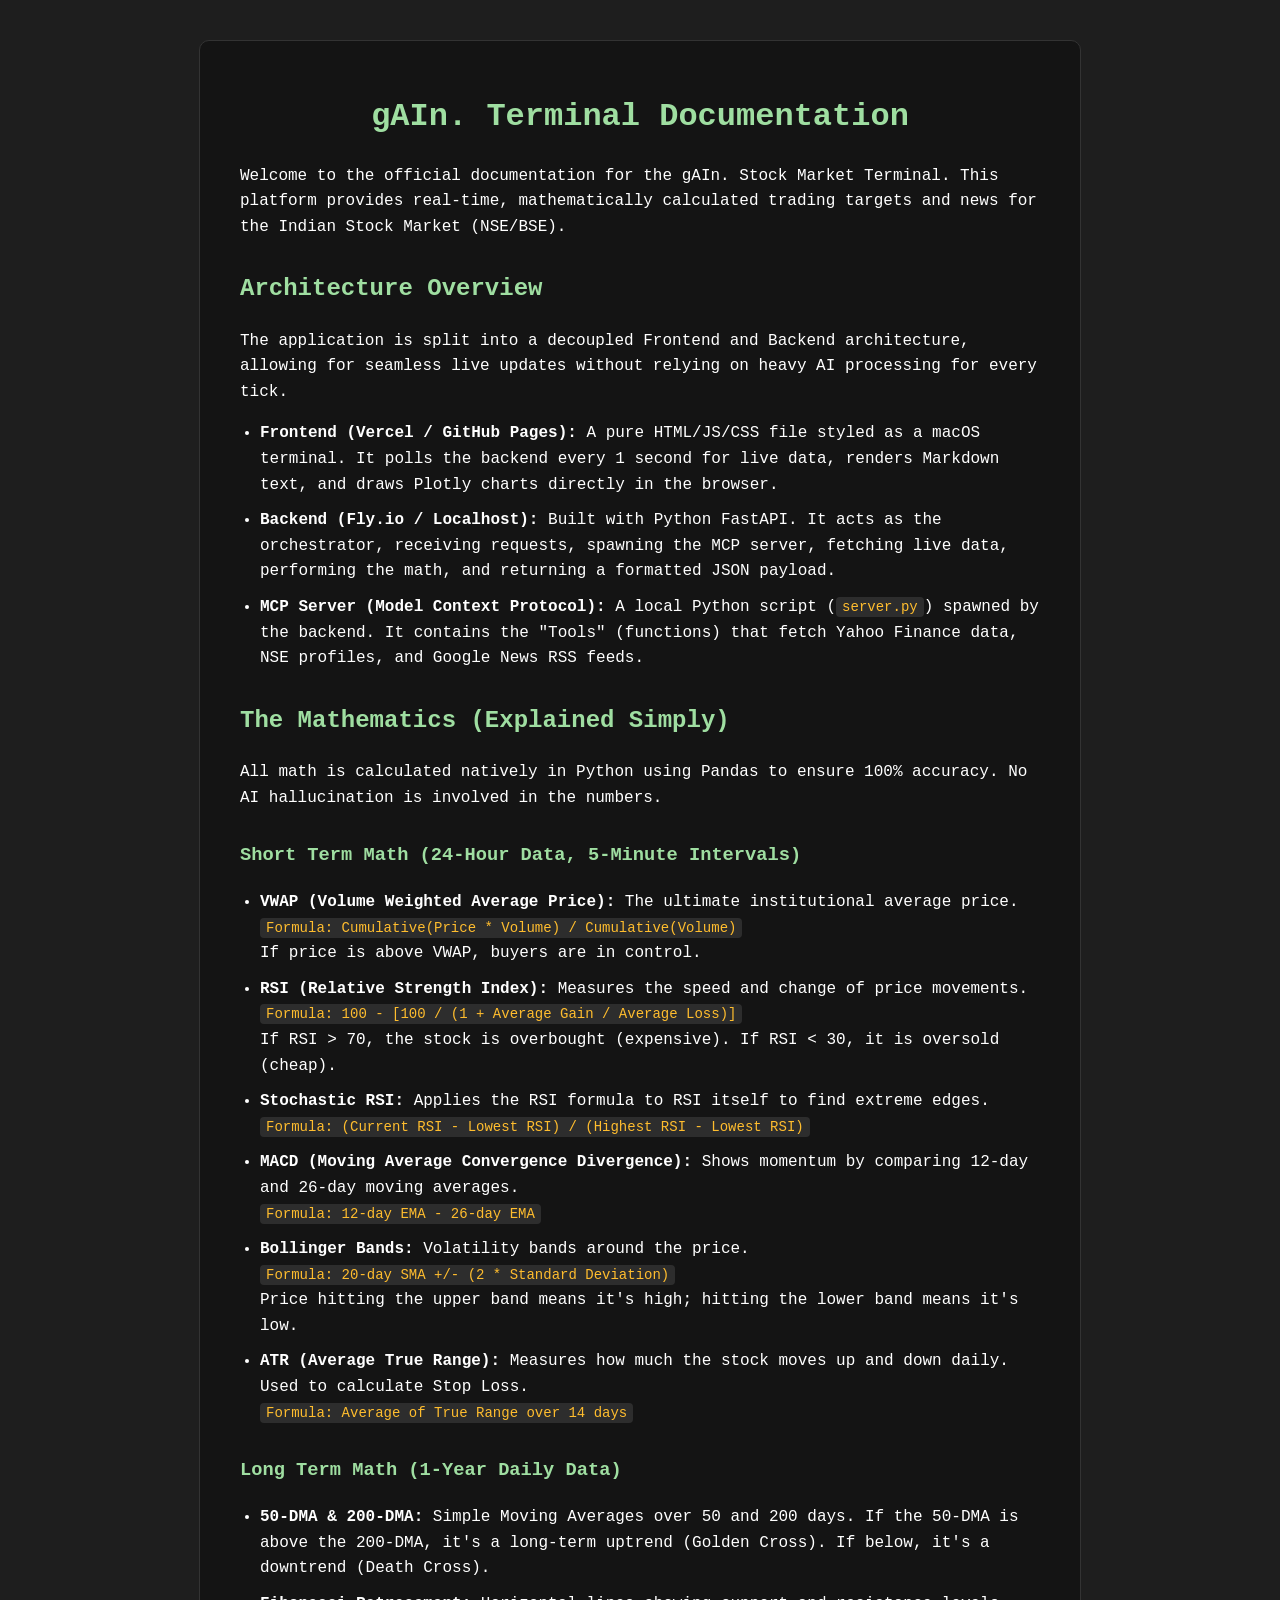
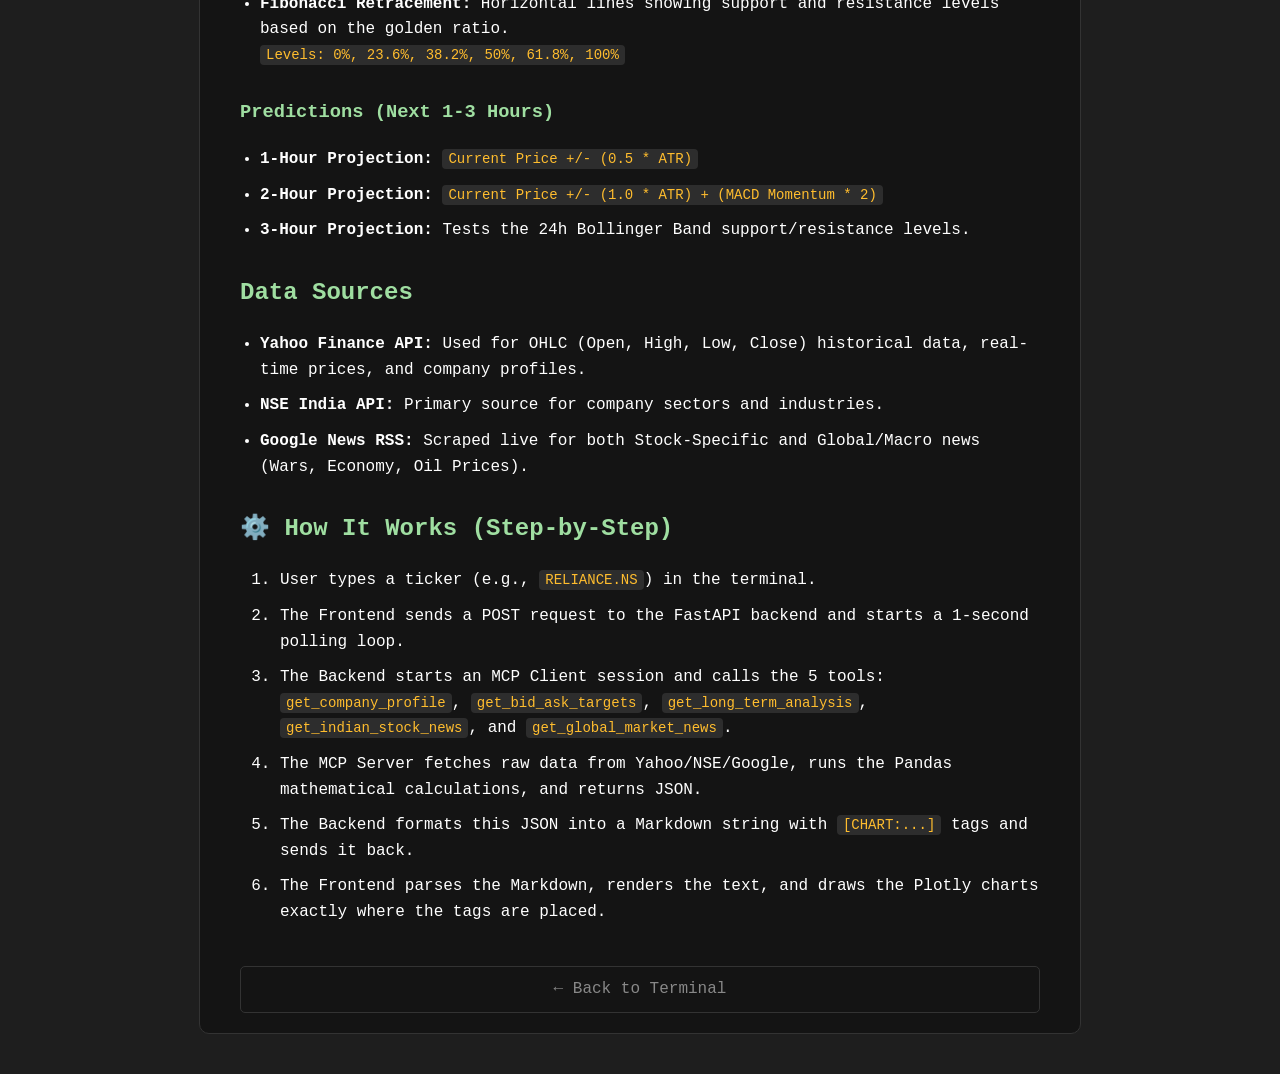
==== documentation.html @ c7556204 "overall framework main.py server.py (server to call APIs), along with detailed documentation" ====
<!DOCTYPE html>
<html lang="en">
<head>
    <meta charset="UTF-8">
    <meta name="viewport" content="width=device-width, initial-scale=1.0">
    <title>gAIn. - Documentation</title>
    <style>
        body {
            margin: 0;
            padding: 0;
            background-color: #1e1e1e;
            font-family: 'SF Mono', 'Menlo', 'Monaco', 'Courier New', monospace;
            color: #ffffff;
            line-height: 1.6;
        }
        .container {
            max-width: 800px;
            margin: 40px auto;
            padding: 20px 40px;
            background-color: rgba(20, 20, 20, 0.95);
            border-radius: 10px;
            border: 1px solid #333;

        }
        h1, h2, h3, h4 {
            color: rgb(159, 222, 161);
            margin-top: 30px;
        }
        h1 { text-align: center; font-size: 32px; }
        p { font-size: 16px; margin-bottom: 15px; }
        code {
            background-color: #2d2d2d;
            padding: 2px 6px;
            border-radius: 4px;
            color: #ffbd2e;
            font-size: 14px;
        }
        pre {
            background-color: #1a1a1a;
            padding: 15px;
            border-radius: 5px;
            border: 1px solid #333;
            overflow-x: auto;
        }
        pre code {
            background: none;
            color: #aaa;
            padding: 0;
        }
        ul { padding-left: 20px; }
        li { margin-bottom: 10px; }
        .back-link {
            display: block;
            text-align: center;
            margin-top: 40px;
            color: #888;
            text-decoration: none;
            border: 1px solid #333;
            padding: 10px;
            border-radius: 5px;
            transition: 0.2s;
        }
        .back-link:hover {
            color: rgb(59, 219, 107);
            border-color: rgb(59, 219, 107);
        }
    </style>
</head>
<body>
    <div class="container">
        <h1>gAIn. Terminal Documentation</h1>
        <p>Welcome to the official documentation for the gAIn. Stock Market Terminal. This platform provides real-time, mathematically calculated trading targets and news for the Indian Stock Market (NSE/BSE).</p>

        <h2> Architecture Overview</h2>
        <p>The application is split into a decoupled Frontend and Backend architecture, allowing for seamless live updates without relying on heavy AI processing for every tick.</p>
        <ul>
            <li><strong>Frontend (Vercel / GitHub Pages):</strong> A pure HTML/JS/CSS file styled as a macOS terminal. It polls the backend every 1 second for live data, renders Markdown text, and draws Plotly charts directly in the browser.</li>
            <li><strong>Backend (Fly.io / Localhost):</strong> Built with Python FastAPI. It acts as the orchestrator, receiving requests, spawning the MCP server, fetching live data, performing the math, and returning a formatted JSON payload.</li>
            <li><strong>MCP Server (Model Context Protocol):</strong> A local Python script (<code>server.py</code>) spawned by the backend. It contains the "Tools" (functions) that fetch Yahoo Finance data, NSE profiles, and Google News RSS feeds.</li>
        </ul>

        <h2> The Mathematics (Explained Simply)</h2>
        <p>All math is calculated natively in Python using Pandas to ensure 100% accuracy. No AI hallucination is involved in the numbers.</p>

        <h3>Short Term Math (24-Hour Data, 5-Minute Intervals)</h3>
        <ul>
            <li><strong>VWAP (Volume Weighted Average Price):</strong> The ultimate institutional average price. <br><code>Formula: Cumulative(Price * Volume) / Cumulative(Volume)</code><br>If price is above VWAP, buyers are in control.</li>
            <li><strong>RSI (Relative Strength Index):</strong> Measures the speed and change of price movements. <br><code>Formula: 100 - [100 / (1 + Average Gain / Average Loss)]</code><br>If RSI > 70, the stock is overbought (expensive). If RSI < 30, it is oversold (cheap).</li>
            <li><strong>Stochastic RSI:</strong> Applies the RSI formula to RSI itself to find extreme edges. <br><code>Formula: (Current RSI - Lowest RSI) / (Highest RSI - Lowest RSI)</code></li>
            <li><strong>MACD (Moving Average Convergence Divergence):</strong> Shows momentum by comparing 12-day and 26-day moving averages. <br><code>Formula: 12-day EMA - 26-day EMA</code></li>
            <li><strong>Bollinger Bands:</strong> Volatility bands around the price. <br><code>Formula: 20-day SMA +/- (2 * Standard Deviation)</code><br>Price hitting the upper band means it's high; hitting the lower band means it's low.</li>
            <li><strong>ATR (Average True Range):</strong> Measures how much the stock moves up and down daily. Used to calculate Stop Loss. <br><code>Formula: Average of True Range over 14 days</code></li>
        </ul>

        <h3>Long Term Math (1-Year Daily Data)</h3>
        <ul>
            <li><strong>50-DMA & 200-DMA:</strong> Simple Moving Averages over 50 and 200 days. If the 50-DMA is above the 200-DMA, it's a long-term uptrend (Golden Cross). If below, it's a downtrend (Death Cross).</li>
            <li><strong>Fibonacci Retracement:</strong> Horizontal lines showing support and resistance levels based on the golden ratio. <br><code>Levels: 0%, 23.6%, 38.2%, 50%, 61.8%, 100%</code></li>
        </ul>

        <h3>Predictions (Next 1-3 Hours)</h3>
        <ul>
            <li><strong>1-Hour Projection:</strong> <code>Current Price +/- (0.5 * ATR)</code></li>
            <li><strong>2-Hour Projection:</strong> <code>Current Price +/- (1.0 * ATR) + (MACD Momentum * 2)</code></li>
            <li><strong>3-Hour Projection:</strong> Tests the 24h Bollinger Band support/resistance levels.</li>
        </ul>

        <h2> Data Sources</h2>
        <ul>
            <li><strong>Yahoo Finance API:</strong> Used for OHLC (Open, High, Low, Close) historical data, real-time prices, and company profiles.</li>
            <li><strong>NSE India API:</strong> Primary source for company sectors and industries.</li>
            <li><strong>Google News RSS:</strong> Scraped live for both Stock-Specific and Global/Macro news (Wars, Economy, Oil Prices).</li>
        </ul>

        <h2>⚙️ How It Works (Step-by-Step)</h2>
        <ol>
            <li>User types a ticker (e.g., <code>RELIANCE.NS</code>) in the terminal.</li>
            <li>The Frontend sends a POST request to the FastAPI backend and starts a 1-second polling loop.</li>
            <li>The Backend starts an MCP Client session and calls the 5 tools: <code>get_company_profile</code>, <code>get_bid_ask_targets</code>, <code>get_long_term_analysis</code>, <code>get_indian_stock_news</code>, and <code>get_global_market_news</code>.</li>
            <li>The MCP Server fetches raw data from Yahoo/NSE/Google, runs the Pandas mathematical calculations, and returns JSON.</li>
            <li>The Backend formats this JSON into a Markdown string with <code>[CHART:...]</code> tags and sends it back.</li>
            <li>The Frontend parses the Markdown, renders the text, and draws the Plotly charts exactly where the tags are placed.</li>
        </ol>

        <a href="index.html" class="back-link">← Back to Terminal</a>
    </div>
</body>
</html>
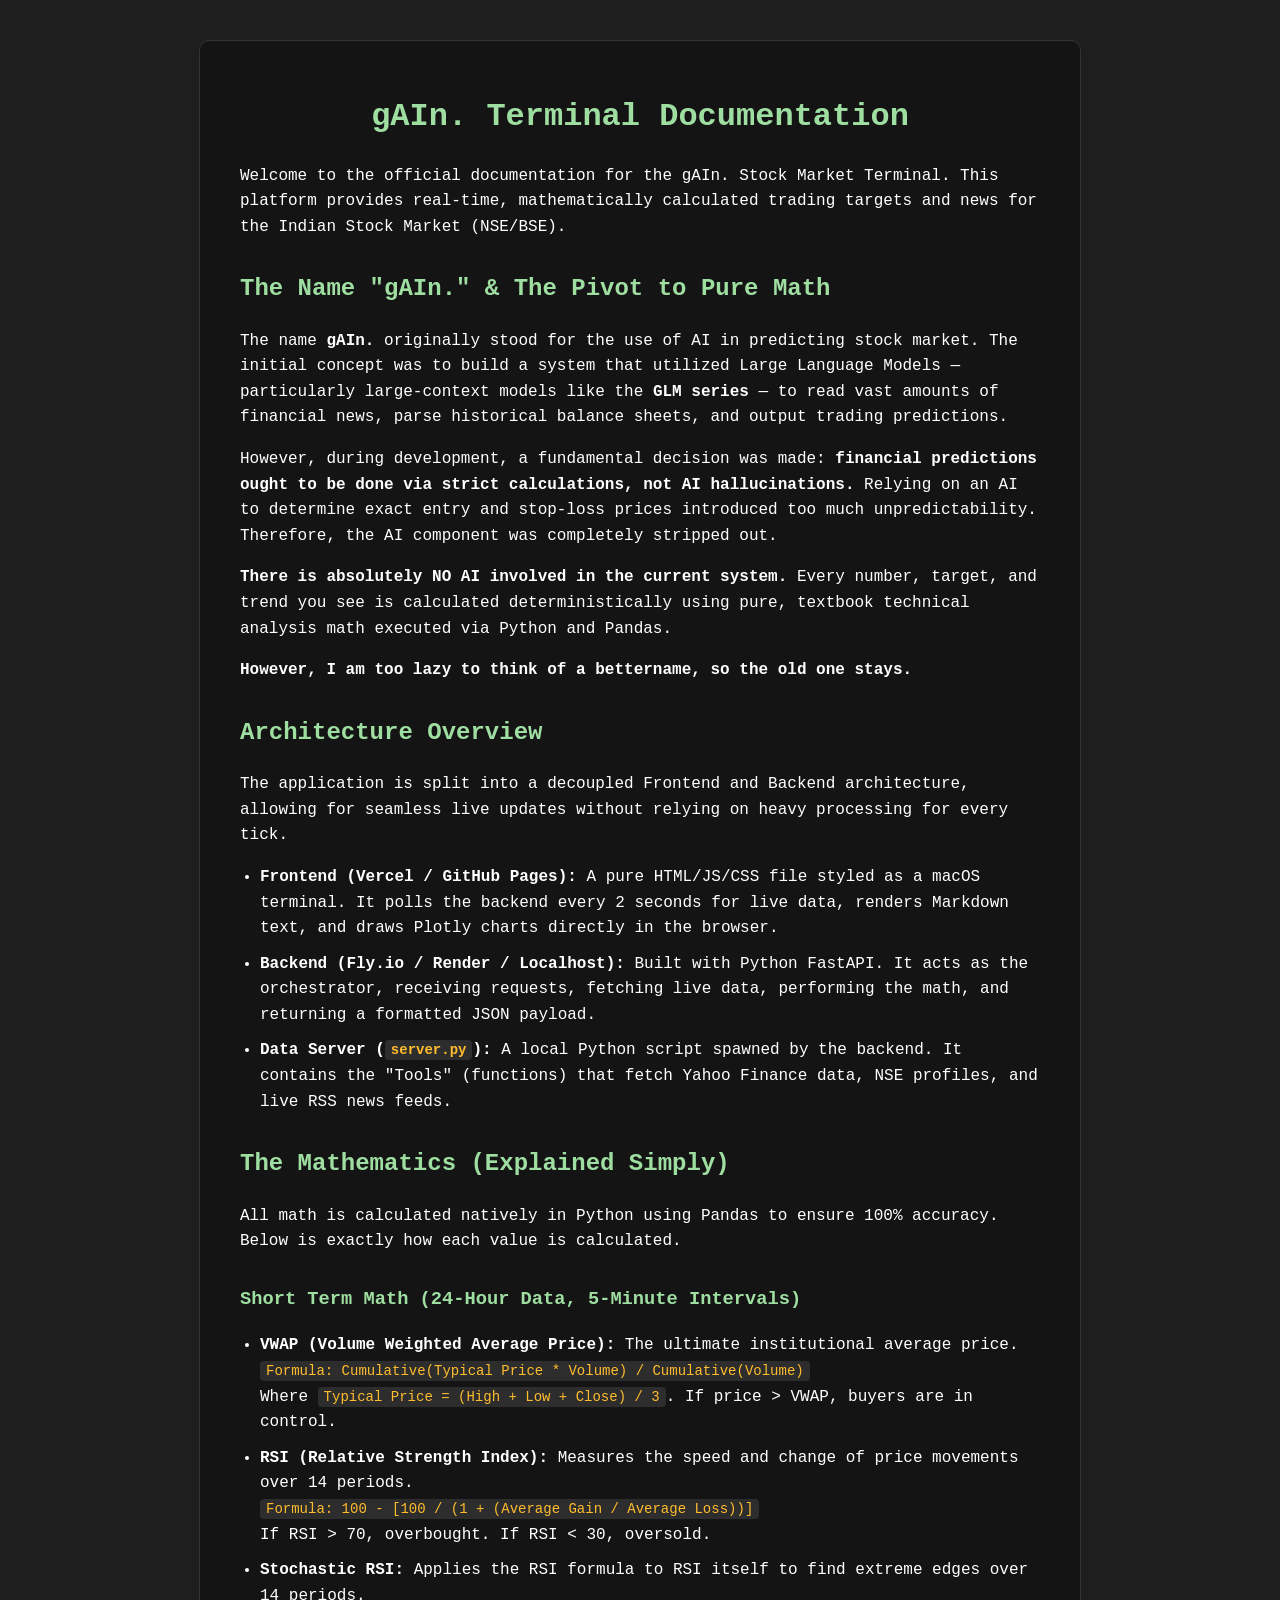
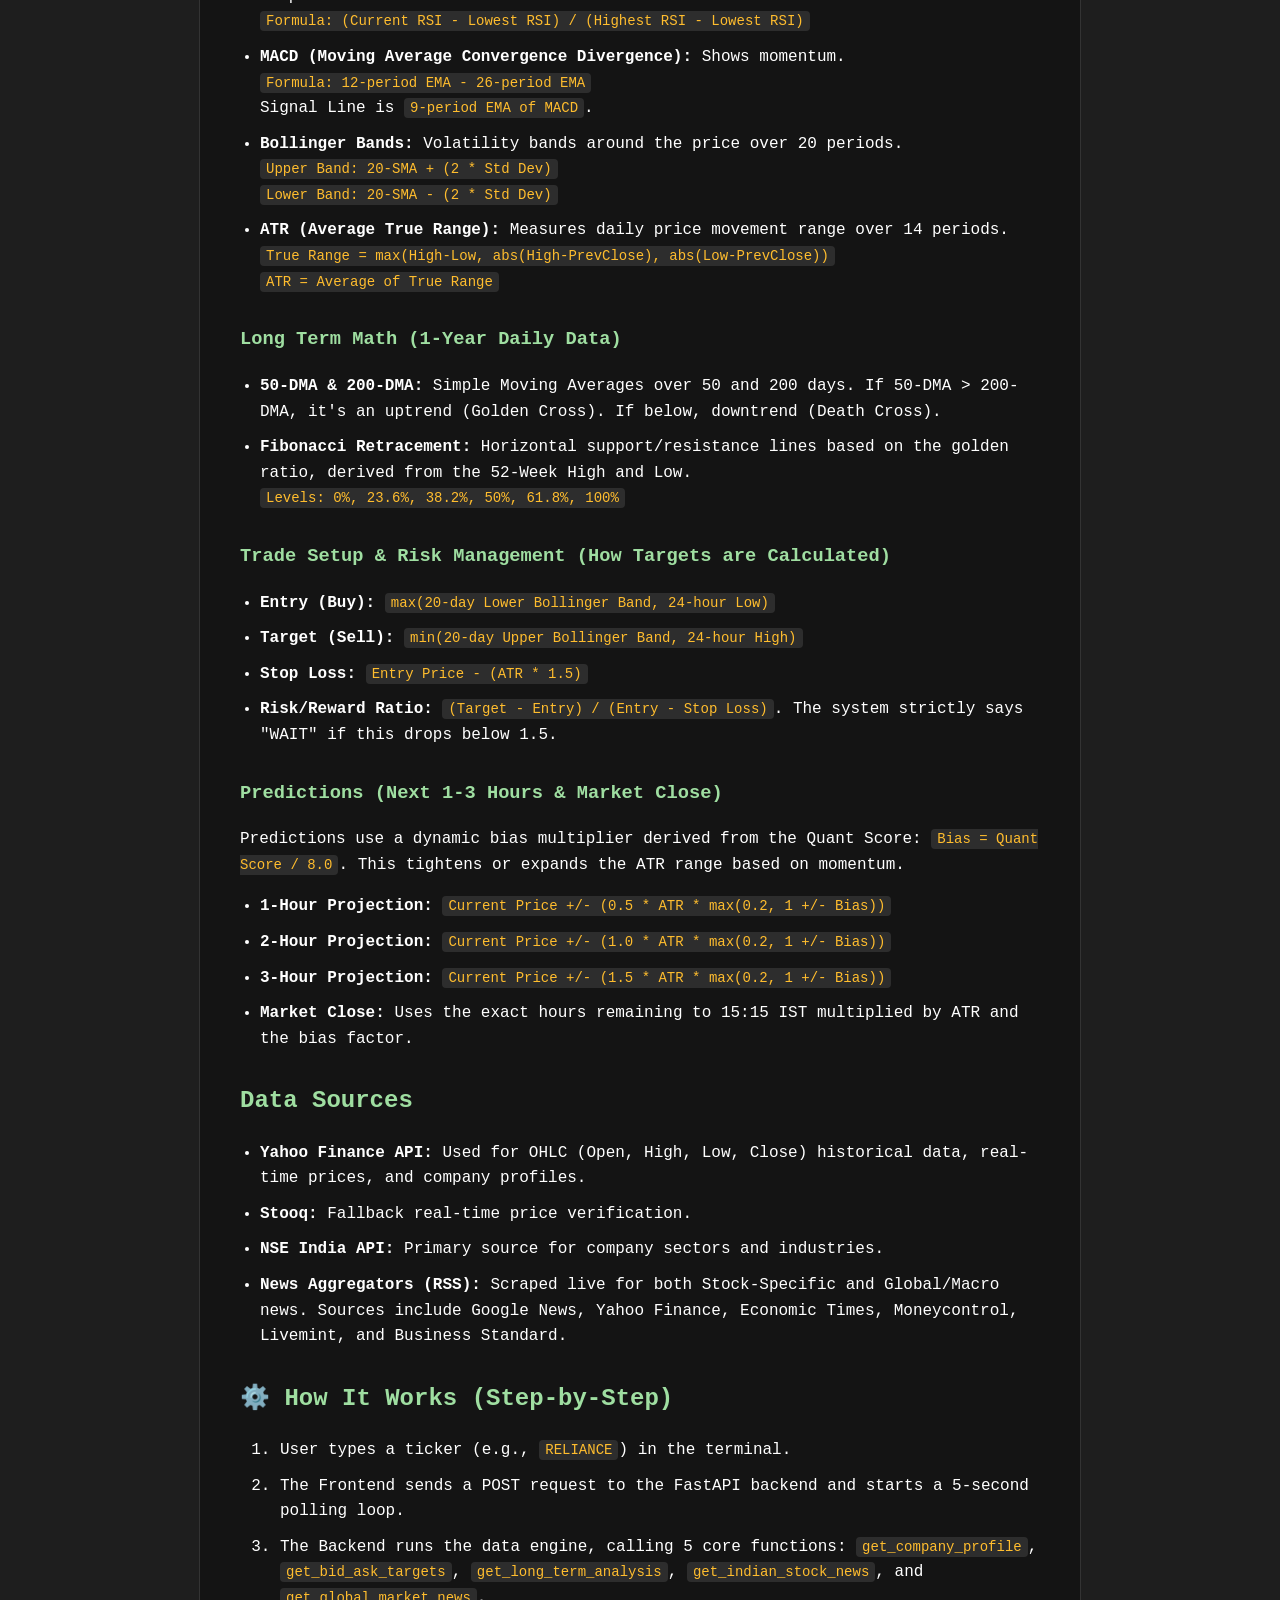
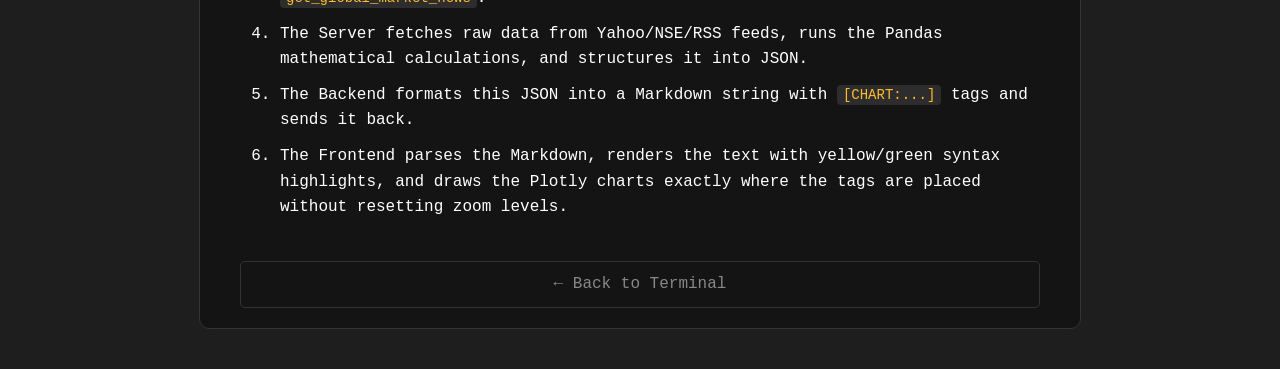
==== commit a55f31ad: "highlights and overall polishing" ====
--- a/documentation.html
+++ b/documentation.html
@@ -20,7 +20,6 @@
             background-color: rgba(20, 20, 20, 0.95);
             border-radius: 10px;
             border: 1px solid #333;
-
         }
         h1, h2, h3, h4 {
             color: rgb(159, 222, 161);
@@ -71,55 +70,72 @@
         <h1>gAIn. Terminal Documentation</h1>
         <p>Welcome to the official documentation for the gAIn. Stock Market Terminal. This platform provides real-time, mathematically calculated trading targets and news for the Indian Stock Market (NSE/BSE).</p>
 
-        <h2> Architecture Overview</h2>
-        <p>The application is split into a decoupled Frontend and Backend architecture, allowing for seamless live updates without relying on heavy AI processing for every tick.</p>
+        <h2>The Name "gAIn." & The Pivot to Pure Math</h2>
+        <p>The name <strong>gAIn.</strong> originally stood for the use of AI in predicting stock market. The initial concept was to build a system that utilized Large Language Models — particularly large-context models like the <strong>GLM series</strong> — to read vast amounts of financial news, parse historical balance sheets, and output trading predictions.</p>
+        <p>However, during development, a fundamental decision was made: <strong>financial predictions ought to be done via strict calculations, not AI hallucinations.</strong> Relying on an AI to determine exact entry and stop-loss prices introduced too much unpredictability. Therefore, the AI component was completely stripped out.</p>
+        <p><strong>There is absolutely NO AI involved in the current system.</strong> Every number, target, and trend you see is calculated deterministically using pure, textbook technical analysis math executed via Python and Pandas.</p>
+        <p><strong>However, I am too lazy to think of a bettername, so the old one stays.</strong></p>
+
+        <h2>Architecture Overview</h2>
+        <p>The application is split into a decoupled Frontend and Backend architecture, allowing for seamless live updates without relying on heavy processing for every tick.</p>
         <ul>
-            <li><strong>Frontend (Vercel / GitHub Pages):</strong> A pure HTML/JS/CSS file styled as a macOS terminal. It polls the backend every 1 second for live data, renders Markdown text, and draws Plotly charts directly in the browser.</li>
-            <li><strong>Backend (Fly.io / Localhost):</strong> Built with Python FastAPI. It acts as the orchestrator, receiving requests, spawning the MCP server, fetching live data, performing the math, and returning a formatted JSON payload.</li>
-            <li><strong>MCP Server (Model Context Protocol):</strong> A local Python script (<code>server.py</code>) spawned by the backend. It contains the "Tools" (functions) that fetch Yahoo Finance data, NSE profiles, and Google News RSS feeds.</li>
+            <li><strong>Frontend (Vercel / GitHub Pages):</strong> A pure HTML/JS/CSS file styled as a macOS terminal. It polls the backend every 2 seconds for live data, renders Markdown text, and draws Plotly charts directly in the browser.</li>
+            <li><strong>Backend (Fly.io / Render / Localhost):</strong> Built with Python FastAPI. It acts as the orchestrator, receiving requests, fetching live data, performing the math, and returning a formatted JSON payload.</li>
+            <li><strong>Data Server (<code>server.py</code>):</strong> A local Python script spawned by the backend. It contains the "Tools" (functions) that fetch Yahoo Finance data, NSE profiles, and live RSS news feeds.</li>
         </ul>
 
-        <h2> The Mathematics (Explained Simply)</h2>
-        <p>All math is calculated natively in Python using Pandas to ensure 100% accuracy. No AI hallucination is involved in the numbers.</p>
+        <h2>The Mathematics (Explained Simply)</h2>
+        <p>All math is calculated natively in Python using Pandas to ensure 100% accuracy. Below is exactly how each value is calculated.</p>
 
         <h3>Short Term Math (24-Hour Data, 5-Minute Intervals)</h3>
         <ul>
-            <li><strong>VWAP (Volume Weighted Average Price):</strong> The ultimate institutional average price. <br><code>Formula: Cumulative(Price * Volume) / Cumulative(Volume)</code><br>If price is above VWAP, buyers are in control.</li>
-            <li><strong>RSI (Relative Strength Index):</strong> Measures the speed and change of price movements. <br><code>Formula: 100 - [100 / (1 + Average Gain / Average Loss)]</code><br>If RSI > 70, the stock is overbought (expensive). If RSI < 30, it is oversold (cheap).</li>
-            <li><strong>Stochastic RSI:</strong> Applies the RSI formula to RSI itself to find extreme edges. <br><code>Formula: (Current RSI - Lowest RSI) / (Highest RSI - Lowest RSI)</code></li>
-            <li><strong>MACD (Moving Average Convergence Divergence):</strong> Shows momentum by comparing 12-day and 26-day moving averages. <br><code>Formula: 12-day EMA - 26-day EMA</code></li>
-            <li><strong>Bollinger Bands:</strong> Volatility bands around the price. <br><code>Formula: 20-day SMA +/- (2 * Standard Deviation)</code><br>Price hitting the upper band means it's high; hitting the lower band means it's low.</li>
-            <li><strong>ATR (Average True Range):</strong> Measures how much the stock moves up and down daily. Used to calculate Stop Loss. <br><code>Formula: Average of True Range over 14 days</code></li>
+            <li><strong>VWAP (Volume Weighted Average Price):</strong> The ultimate institutional average price.<br><code>Formula: Cumulative(Typical Price * Volume) / Cumulative(Volume)</code><br>Where <code>Typical Price = (High + Low + Close) / 3</code>. If price > VWAP, buyers are in control.</li>
+            <li><strong>RSI (Relative Strength Index):</strong> Measures the speed and change of price movements over 14 periods.<br><code>Formula: 100 - [100 / (1 + (Average Gain / Average Loss))]</code><br>If RSI > 70, overbought. If RSI < 30, oversold.</li>
+            <li><strong>Stochastic RSI:</strong> Applies the RSI formula to RSI itself to find extreme edges over 14 periods.<br><code>Formula: (Current RSI - Lowest RSI) / (Highest RSI - Lowest RSI)</code></li>
+            <li><strong>MACD (Moving Average Convergence Divergence):</strong> Shows momentum.<br><code>Formula: 12-period EMA - 26-period EMA</code><br>Signal Line is <code>9-period EMA of MACD</code>.</li>
+            <li><strong>Bollinger Bands:</strong> Volatility bands around the price over 20 periods.<br><code>Upper Band: 20-SMA + (2 * Std Dev)</code><br><code>Lower Band: 20-SMA - (2 * Std Dev)</code></li>
+            <li><strong>ATR (Average True Range):</strong> Measures daily price movement range over 14 periods.<br><code>True Range = max(High-Low, abs(High-PrevClose), abs(Low-PrevClose))</code><br><code>ATR = Average of True Range</code></li>
         </ul>
 
         <h3>Long Term Math (1-Year Daily Data)</h3>
         <ul>
-            <li><strong>50-DMA & 200-DMA:</strong> Simple Moving Averages over 50 and 200 days. If the 50-DMA is above the 200-DMA, it's a long-term uptrend (Golden Cross). If below, it's a downtrend (Death Cross).</li>
-            <li><strong>Fibonacci Retracement:</strong> Horizontal lines showing support and resistance levels based on the golden ratio. <br><code>Levels: 0%, 23.6%, 38.2%, 50%, 61.8%, 100%</code></li>
+            <li><strong>50-DMA & 200-DMA:</strong> Simple Moving Averages over 50 and 200 days. If 50-DMA > 200-DMA, it's an uptrend (Golden Cross). If below, downtrend (Death Cross).</li>
+            <li><strong>Fibonacci Retracement:</strong> Horizontal support/resistance lines based on the golden ratio, derived from the 52-Week High and Low.<br><code>Levels: 0%, 23.6%, 38.2%, 50%, 61.8%, 100%</code></li>
         </ul>
 
-        <h3>Predictions (Next 1-3 Hours)</h3>
+        <h3>Trade Setup & Risk Management (How Targets are Calculated)</h3>
         <ul>
-            <li><strong>1-Hour Projection:</strong> <code>Current Price +/- (0.5 * ATR)</code></li>
-            <li><strong>2-Hour Projection:</strong> <code>Current Price +/- (1.0 * ATR) + (MACD Momentum * 2)</code></li>
-            <li><strong>3-Hour Projection:</strong> Tests the 24h Bollinger Band support/resistance levels.</li>
+            <li><strong>Entry (Buy):</strong> <code>max(20-day Lower Bollinger Band, 24-hour Low)</code></li>
+            <li><strong>Target (Sell):</strong> <code>min(20-day Upper Bollinger Band, 24-hour High)</code></li>
+            <li><strong>Stop Loss:</strong> <code>Entry Price - (ATR * 1.5)</code></li>
+            <li><strong>Risk/Reward Ratio:</strong> <code>(Target - Entry) / (Entry - Stop Loss)</code>. The system strictly says "WAIT" if this drops below 1.5.</li>
         </ul>
 
-        <h2> Data Sources</h2>
+        <h3>Predictions (Next 1-3 Hours & Market Close)</h3>
+        <p>Predictions use a dynamic bias multiplier derived from the Quant Score: <code>Bias = Quant Score / 8.0</code>. This tightens or expands the ATR range based on momentum.</p>
+        <ul>
+            <li><strong>1-Hour Projection:</strong> <code>Current Price +/- (0.5 * ATR * max(0.2, 1 +/- Bias))</code></li>
+            <li><strong>2-Hour Projection:</strong> <code>Current Price +/- (1.0 * ATR * max(0.2, 1 +/- Bias))</code></li>
+            <li><strong>3-Hour Projection:</strong> <code>Current Price +/- (1.5 * ATR * max(0.2, 1 +/- Bias))</code></li>
+            <li><strong>Market Close:</strong> Uses the exact hours remaining to 15:15 IST multiplied by ATR and the bias factor.</li>
+        </ul>
+
+        <h2>Data Sources</h2>
         <ul>
             <li><strong>Yahoo Finance API:</strong> Used for OHLC (Open, High, Low, Close) historical data, real-time prices, and company profiles.</li>
+            <li><strong>Stooq:</strong> Fallback real-time price verification.</li>
             <li><strong>NSE India API:</strong> Primary source for company sectors and industries.</li>
-            <li><strong>Google News RSS:</strong> Scraped live for both Stock-Specific and Global/Macro news (Wars, Economy, Oil Prices).</li>
+            <li><strong>News Aggregators (RSS):</strong> Scraped live for both Stock-Specific and Global/Macro news. Sources include Google News, Yahoo Finance, Economic Times, Moneycontrol, Livemint, and Business Standard.</li>
         </ul>
 
         <h2>⚙️ How It Works (Step-by-Step)</h2>
         <ol>
-            <li>User types a ticker (e.g., <code>RELIANCE.NS</code>) in the terminal.</li>
-            <li>The Frontend sends a POST request to the FastAPI backend and starts a 1-second polling loop.</li>
-            <li>The Backend starts an MCP Client session and calls the 5 tools: <code>get_company_profile</code>, <code>get_bid_ask_targets</code>, <code>get_long_term_analysis</code>, <code>get_indian_stock_news</code>, and <code>get_global_market_news</code>.</li>
-            <li>The MCP Server fetches raw data from Yahoo/NSE/Google, runs the Pandas mathematical calculations, and returns JSON.</li>
+            <li>User types a ticker (e.g., <code>RELIANCE</code>) in the terminal.</li>
+            <li>The Frontend sends a POST request to the FastAPI backend and starts a 5-second polling loop.</li>
+            <li>The Backend runs the data engine, calling 5 core functions: <code>get_company_profile</code>, <code>get_bid_ask_targets</code>, <code>get_long_term_analysis</code>, <code>get_indian_stock_news</code>, and <code>get_global_market_news</code>.</li>
+            <li>The Server fetches raw data from Yahoo/NSE/RSS feeds, runs the Pandas mathematical calculations, and structures it into JSON.</li>
             <li>The Backend formats this JSON into a Markdown string with <code>[CHART:...]</code> tags and sends it back.</li>
-            <li>The Frontend parses the Markdown, renders the text, and draws the Plotly charts exactly where the tags are placed.</li>
+            <li>The Frontend parses the Markdown, renders the text with yellow/green syntax highlights, and draws the Plotly charts exactly where the tags are placed without resetting zoom levels.</li>
         </ol>
 
         <a href="index.html" class="back-link">← Back to Terminal</a>
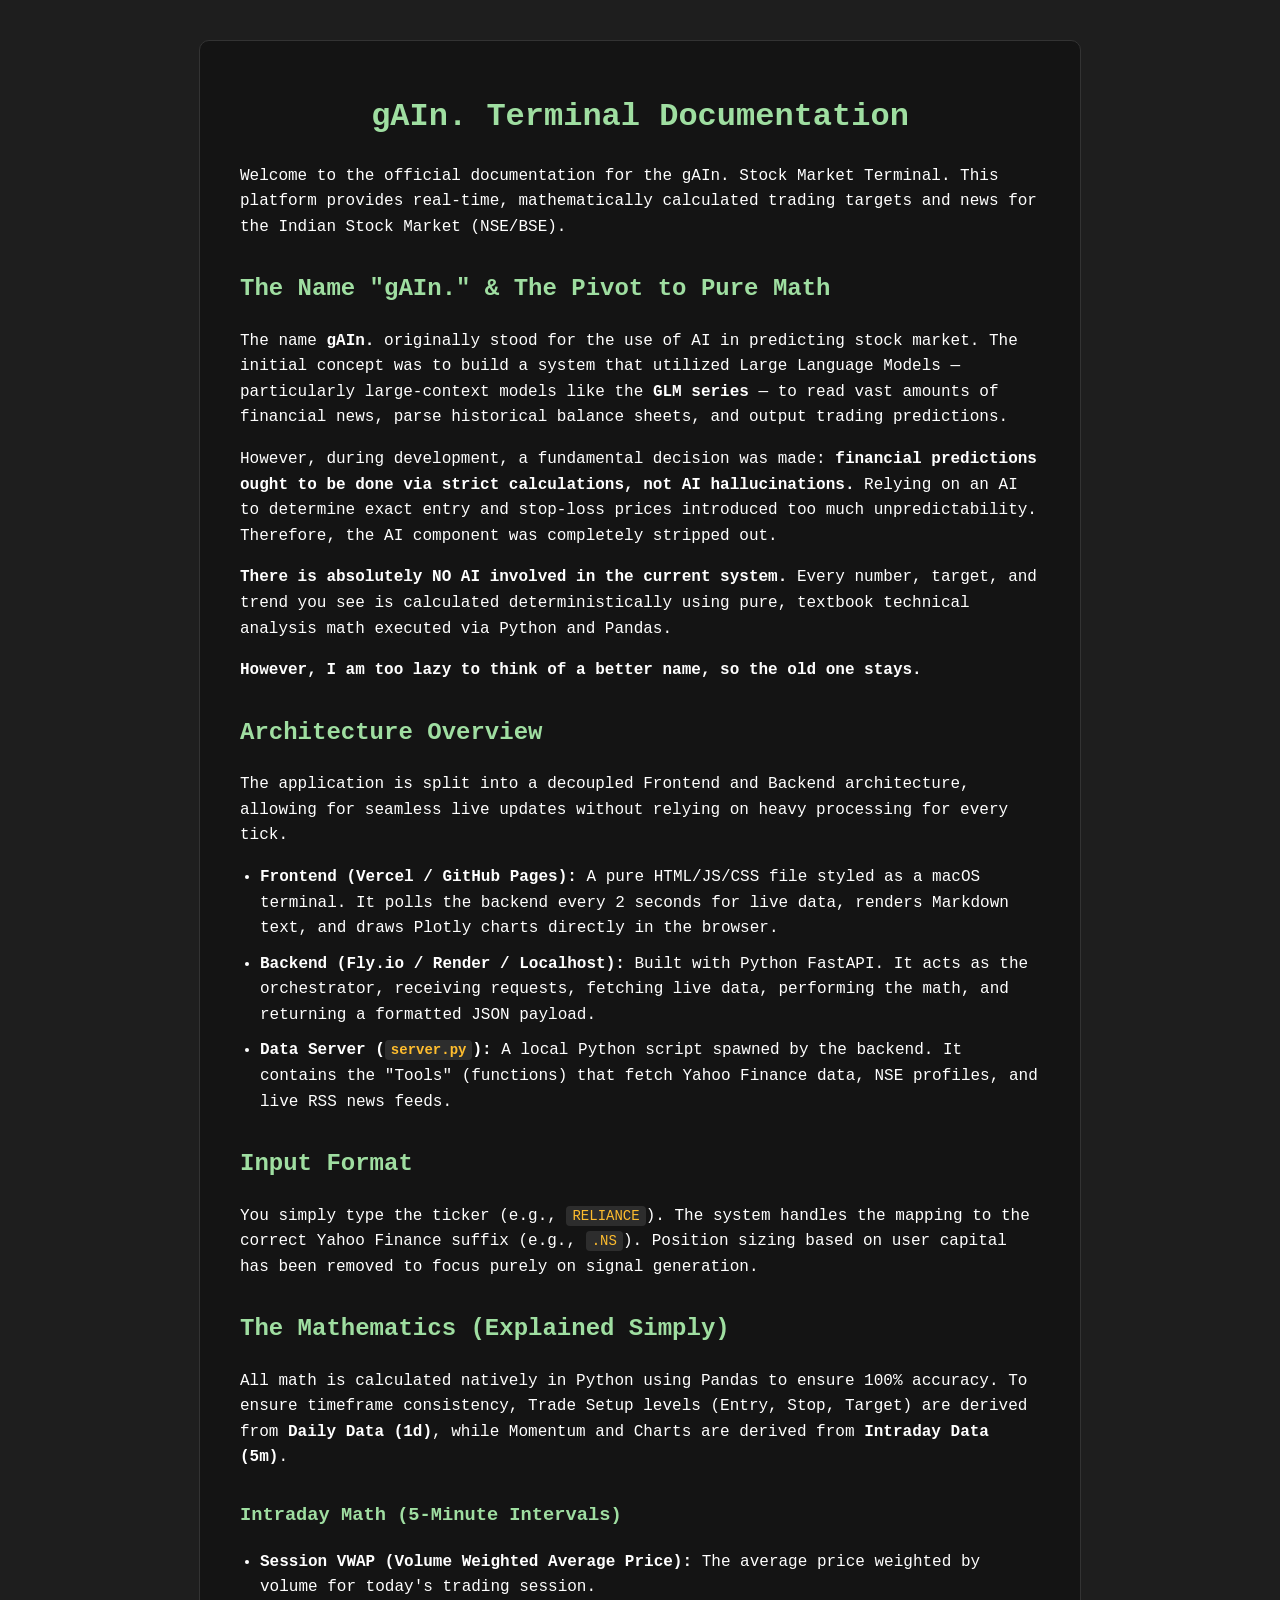
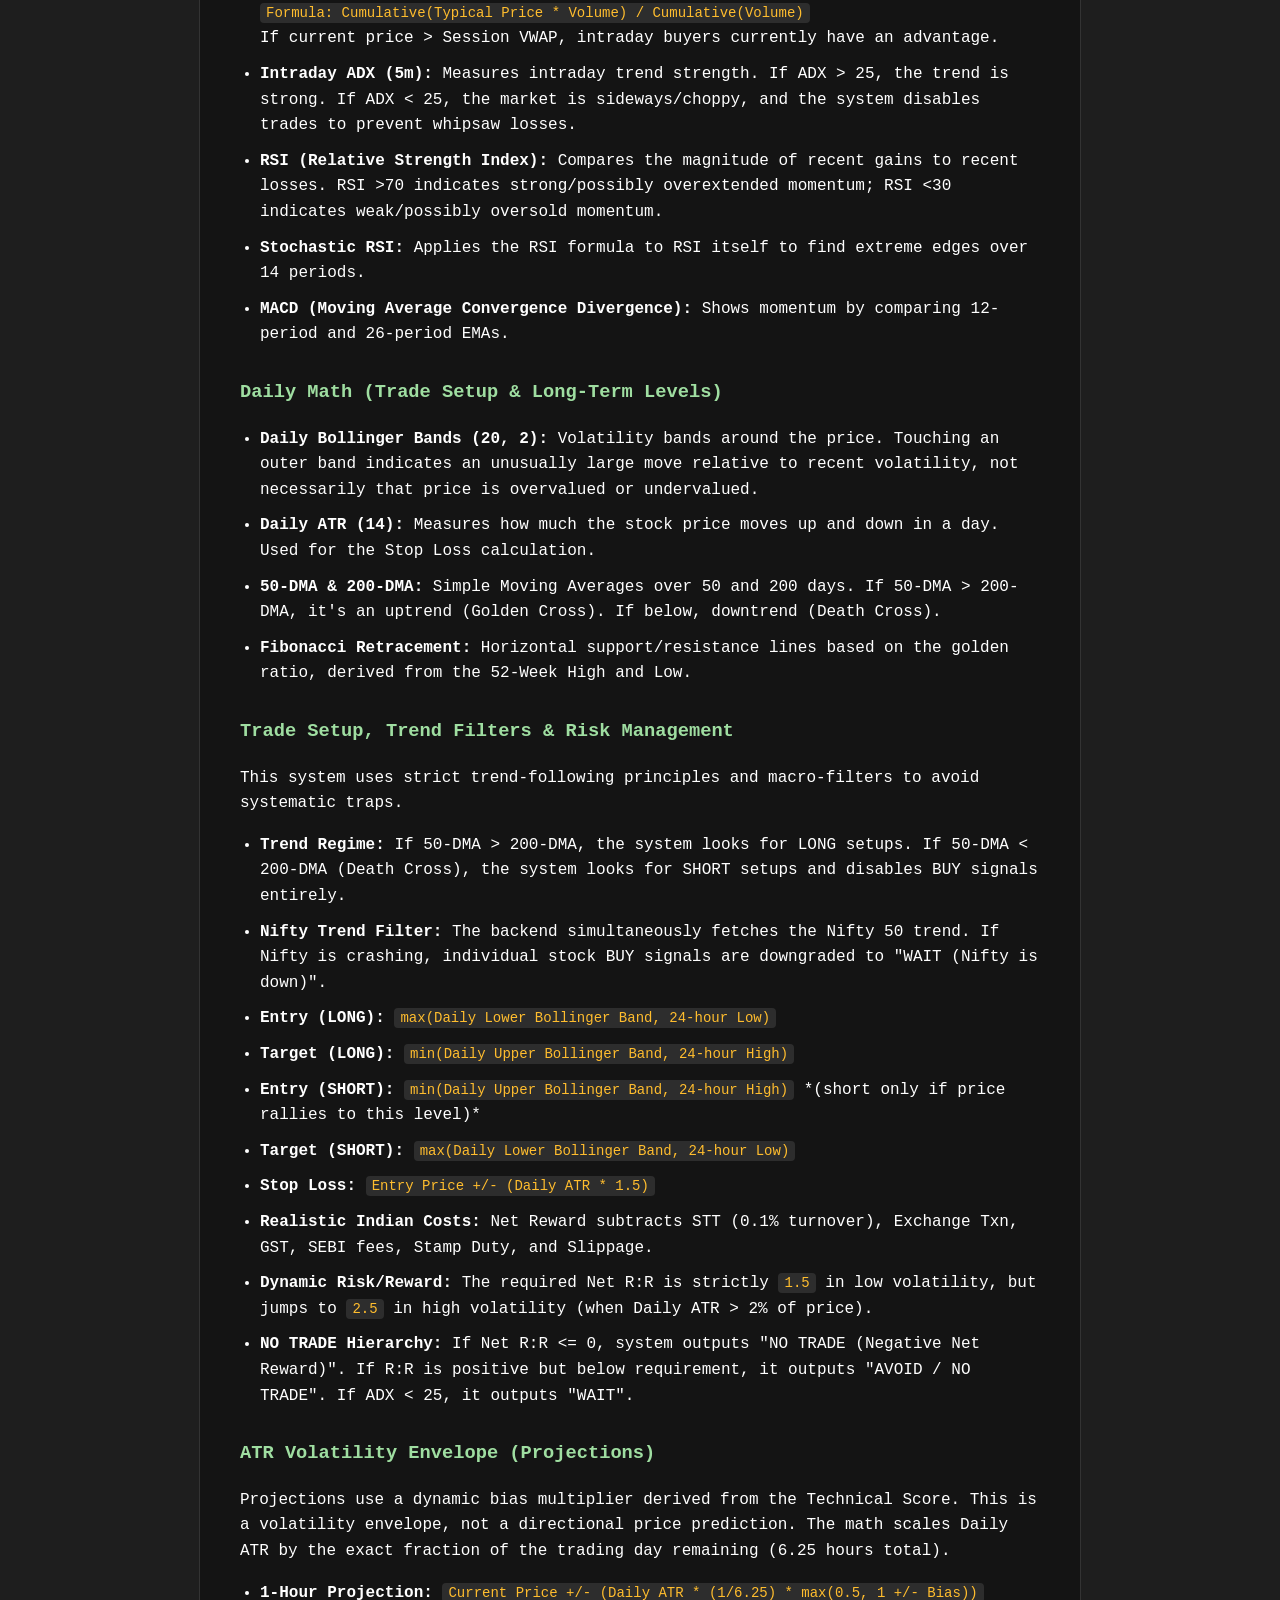
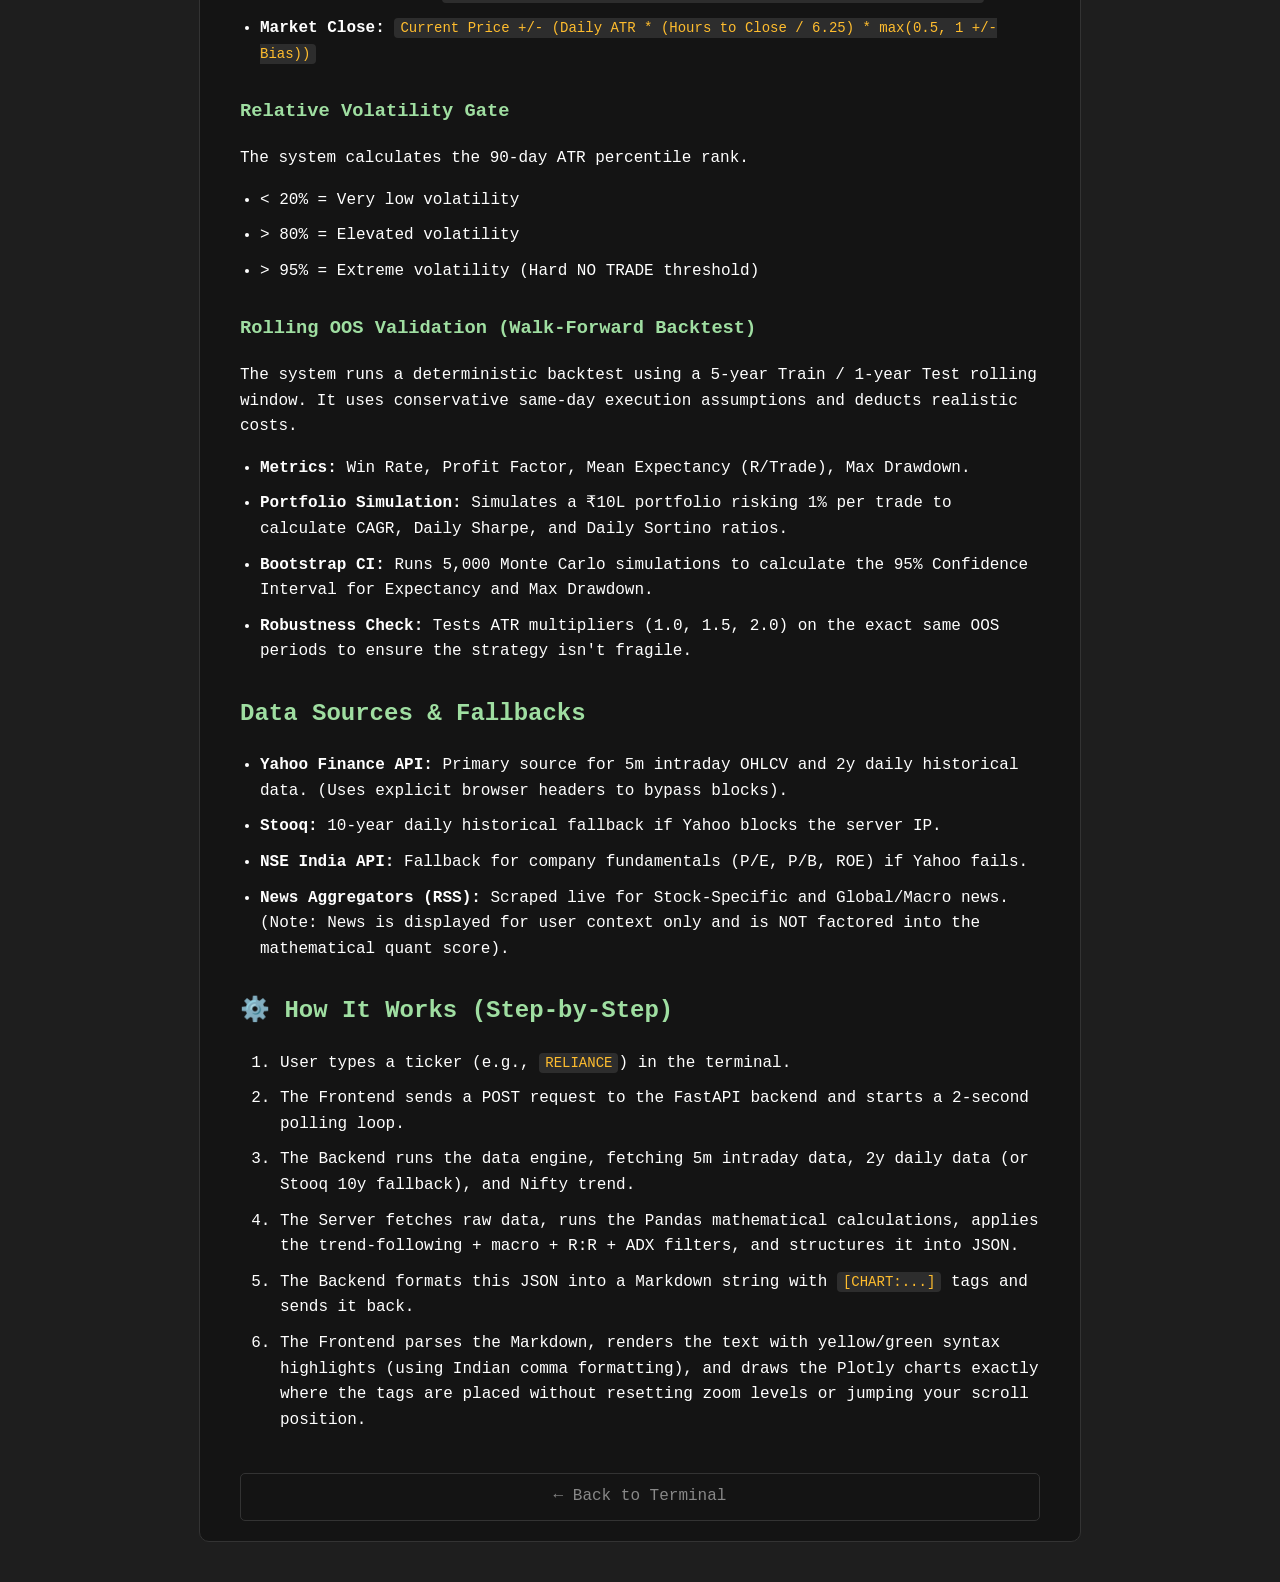
==== commit 82588f00: "modification" ====
--- a/documentation.html
+++ b/documentation.html
@@ -74,7 +74,7 @@
         <p>The name <strong>gAIn.</strong> originally stood for the use of AI in predicting stock market. The initial concept was to build a system that utilized Large Language Models — particularly large-context models like the <strong>GLM series</strong> — to read vast amounts of financial news, parse historical balance sheets, and output trading predictions.</p>
         <p>However, during development, a fundamental decision was made: <strong>financial predictions ought to be done via strict calculations, not AI hallucinations.</strong> Relying on an AI to determine exact entry and stop-loss prices introduced too much unpredictability. Therefore, the AI component was completely stripped out.</p>
         <p><strong>There is absolutely NO AI involved in the current system.</strong> Every number, target, and trend you see is calculated deterministically using pure, textbook technical analysis math executed via Python and Pandas.</p>
-        <p><strong>However, I am too lazy to think of a bettername, so the old one stays.</strong></p>
+        <p><strong>However, I am too lazy to think of a better name, so the old one stays.</strong></p>
 
         <h2>Architecture Overview</h2>
         <p>The application is split into a decoupled Frontend and Backend architecture, allowing for seamless live updates without relying on heavy processing for every tick.</p>
@@ -84,58 +84,85 @@
             <li><strong>Data Server (<code>server.py</code>):</strong> A local Python script spawned by the backend. It contains the "Tools" (functions) that fetch Yahoo Finance data, NSE profiles, and live RSS news feeds.</li>
         </ul>
 
+        <h2>Input Format</h2>
+        <p>You simply type the ticker (e.g., <code>RELIANCE</code>). The system handles the mapping to the correct Yahoo Finance suffix (e.g., <code>.NS</code>). Position sizing based on user capital has been removed to focus purely on signal generation.</p>
+
         <h2>The Mathematics (Explained Simply)</h2>
-        <p>All math is calculated natively in Python using Pandas to ensure 100% accuracy. Below is exactly how each value is calculated.</p>
+        <p>All math is calculated natively in Python using Pandas to ensure 100% accuracy. To ensure timeframe consistency, Trade Setup levels (Entry, Stop, Target) are derived from <strong>Daily Data (1d)</strong>, while Momentum and Charts are derived from <strong>Intraday Data (5m)</strong>.</p>
 
-        <h3>Short Term Math (24-Hour Data, 5-Minute Intervals)</h3>
+        <h3>Intraday Math (5-Minute Intervals)</h3>
         <ul>
-            <li><strong>VWAP (Volume Weighted Average Price):</strong> The ultimate institutional average price.<br><code>Formula: Cumulative(Typical Price * Volume) / Cumulative(Volume)</code><br>Where <code>Typical Price = (High + Low + Close) / 3</code>. If price > VWAP, buyers are in control.</li>
-            <li><strong>RSI (Relative Strength Index):</strong> Measures the speed and change of price movements over 14 periods.<br><code>Formula: 100 - [100 / (1 + (Average Gain / Average Loss))]</code><br>If RSI > 70, overbought. If RSI < 30, oversold.</li>
-            <li><strong>Stochastic RSI:</strong> Applies the RSI formula to RSI itself to find extreme edges over 14 periods.<br><code>Formula: (Current RSI - Lowest RSI) / (Highest RSI - Lowest RSI)</code></li>
-            <li><strong>MACD (Moving Average Convergence Divergence):</strong> Shows momentum.<br><code>Formula: 12-period EMA - 26-period EMA</code><br>Signal Line is <code>9-period EMA of MACD</code>.</li>
-            <li><strong>Bollinger Bands:</strong> Volatility bands around the price over 20 periods.<br><code>Upper Band: 20-SMA + (2 * Std Dev)</code><br><code>Lower Band: 20-SMA - (2 * Std Dev)</code></li>
-            <li><strong>ATR (Average True Range):</strong> Measures daily price movement range over 14 periods.<br><code>True Range = max(High-Low, abs(High-PrevClose), abs(Low-PrevClose))</code><br><code>ATR = Average of True Range</code></li>
+            <li><strong>Session VWAP (Volume Weighted Average Price):</strong> The average price weighted by volume for today's trading session.<br><code>Formula: Cumulative(Typical Price * Volume) / Cumulative(Volume)</code><br>If current price > Session VWAP, intraday buyers currently have an advantage.</li>
+            <li><strong>Intraday ADX (5m):</strong> Measures intraday trend strength. If ADX > 25, the trend is strong. If ADX < 25, the market is sideways/choppy, and the system disables trades to prevent whipsaw losses.</li>
+            <li><strong>RSI (Relative Strength Index):</strong> Compares the magnitude of recent gains to recent losses. RSI >70 indicates strong/possibly overextended momentum; RSI <30 indicates weak/possibly oversold momentum.</li>
+            <li><strong>Stochastic RSI:</strong> Applies the RSI formula to RSI itself to find extreme edges over 14 periods.</li>
+            <li><strong>MACD (Moving Average Convergence Divergence):</strong> Shows momentum by comparing 12-period and 26-period EMAs.</li>
         </ul>
 
-        <h3>Long Term Math (1-Year Daily Data)</h3>
+        <h3>Daily Math (Trade Setup & Long-Term Levels)</h3>
         <ul>
+            <li><strong>Daily Bollinger Bands (20, 2):</strong> Volatility bands around the price. Touching an outer band indicates an unusually large move relative to recent volatility, not necessarily that price is overvalued or undervalued.</li>
+            <li><strong>Daily ATR (14):</strong> Measures how much the stock price moves up and down in a day. Used for the Stop Loss calculation.</li>
             <li><strong>50-DMA & 200-DMA:</strong> Simple Moving Averages over 50 and 200 days. If 50-DMA > 200-DMA, it's an uptrend (Golden Cross). If below, downtrend (Death Cross).</li>
-            <li><strong>Fibonacci Retracement:</strong> Horizontal support/resistance lines based on the golden ratio, derived from the 52-Week High and Low.<br><code>Levels: 0%, 23.6%, 38.2%, 50%, 61.8%, 100%</code></li>
+            <li><strong>Fibonacci Retracement:</strong> Horizontal support/resistance lines based on the golden ratio, derived from the 52-Week High and Low.</li>
         </ul>
 
-        <h3>Trade Setup & Risk Management (How Targets are Calculated)</h3>
+        <h3>Trade Setup, Trend Filters & Risk Management</h3>
+        <p>This system uses strict trend-following principles and macro-filters to avoid systematic traps.</p>
         <ul>
-            <li><strong>Entry (Buy):</strong> <code>max(20-day Lower Bollinger Band, 24-hour Low)</code></li>
-            <li><strong>Target (Sell):</strong> <code>min(20-day Upper Bollinger Band, 24-hour High)</code></li>
-            <li><strong>Stop Loss:</strong> <code>Entry Price - (ATR * 1.5)</code></li>
-            <li><strong>Risk/Reward Ratio:</strong> <code>(Target - Entry) / (Entry - Stop Loss)</code>. The system strictly says "WAIT" if this drops below 1.5.</li>
+            <li><strong>Trend Regime:</strong> If 50-DMA > 200-DMA, the system looks for LONG setups. If 50-DMA < 200-DMA (Death Cross), the system looks for SHORT setups and disables BUY signals entirely.</li>
+            <li><strong>Nifty Trend Filter:</strong> The backend simultaneously fetches the Nifty 50 trend. If Nifty is crashing, individual stock BUY signals are downgraded to "WAIT (Nifty is down)".</li>
+            <li><strong>Entry (LONG):</strong> <code>max(Daily Lower Bollinger Band, 24-hour Low)</code></li>
+            <li><strong>Target (LONG):</strong> <code>min(Daily Upper Bollinger Band, 24-hour High)</code></li>
+            <li><strong>Entry (SHORT):</strong> <code>min(Daily Upper Bollinger Band, 24-hour High)</code> *(short only if price rallies to this level)*</li>
+            <li><strong>Target (SHORT):</strong> <code>max(Daily Lower Bollinger Band, 24-hour Low)</code></li>
+            <li><strong>Stop Loss:</strong> <code>Entry Price +/- (Daily ATR * 1.5)</code></li>
+            <li><strong>Realistic Indian Costs:</strong> Net Reward subtracts STT (0.1% turnover), Exchange Txn, GST, SEBI fees, Stamp Duty, and Slippage.</li>
+            <li><strong>Dynamic Risk/Reward:</strong> The required Net R:R is strictly <code>1.5</code> in low volatility, but jumps to <code>2.5</code> in high volatility (when Daily ATR > 2% of price).</li>
+            <li><strong>NO TRADE Hierarchy:</strong> If Net R:R <= 0, system outputs "NO TRADE (Negative Net Reward)". If R:R is positive but below requirement, it outputs "AVOID / NO TRADE". If ADX < 25, it outputs "WAIT".</li>
         </ul>
 
-        <h3>Predictions (Next 1-3 Hours & Market Close)</h3>
-        <p>Predictions use a dynamic bias multiplier derived from the Quant Score: <code>Bias = Quant Score / 8.0</code>. This tightens or expands the ATR range based on momentum.</p>
+        <h3>ATR Volatility Envelope (Projections)</h3>
+        <p>Projections use a dynamic bias multiplier derived from the Technical Score. This is a volatility envelope, not a directional price prediction. The math scales Daily ATR by the exact fraction of the trading day remaining (6.25 hours total).</p>
         <ul>
-            <li><strong>1-Hour Projection:</strong> <code>Current Price +/- (0.5 * ATR * max(0.2, 1 +/- Bias))</code></li>
-            <li><strong>2-Hour Projection:</strong> <code>Current Price +/- (1.0 * ATR * max(0.2, 1 +/- Bias))</code></li>
-            <li><strong>3-Hour Projection:</strong> <code>Current Price +/- (1.5 * ATR * max(0.2, 1 +/- Bias))</code></li>
-            <li><strong>Market Close:</strong> Uses the exact hours remaining to 15:15 IST multiplied by ATR and the bias factor.</li>
+            <li><strong>1-Hour Projection:</strong> <code>Current Price +/- (Daily ATR * (1/6.25) * max(0.5, 1 +/- Bias))</code></li>
+            <li><strong>Market Close:</strong> <code>Current Price +/- (Daily ATR * (Hours to Close / 6.25) * max(0.5, 1 +/- Bias))</code></li>
+        </ul>
+        
+        <h3>Relative Volatility Gate</h3>
+        <p>The system calculates the 90-day ATR percentile rank. 
+            <ul>
+                <li>< 20% = Very low volatility</li>
+                <li>> 80% = Elevated volatility</li>
+                <li>> 95% = Extreme volatility (Hard NO TRADE threshold)</li>
+            </ul>
+        </p>
+
+        <h3>Rolling OOS Validation (Walk-Forward Backtest)</h3>
+        <p>The system runs a deterministic backtest using a 5-year Train / 1-year Test rolling window. It uses conservative same-day execution assumptions and deducts realistic costs.</p>
+        <ul>
+            <li><strong>Metrics:</strong> Win Rate, Profit Factor, Mean Expectancy (R/Trade), Max Drawdown.</li>
+            <li><strong>Portfolio Simulation:</strong> Simulates a ₹10L portfolio risking 1% per trade to calculate CAGR, Daily Sharpe, and Daily Sortino ratios.</li>
+            <li><strong>Bootstrap CI:</strong> Runs 5,000 Monte Carlo simulations to calculate the 95% Confidence Interval for Expectancy and Max Drawdown.</li>
+            <li><strong>Robustness Check:</strong> Tests ATR multipliers (1.0, 1.5, 2.0) on the exact same OOS periods to ensure the strategy isn't fragile.</li>
         </ul>
 
-        <h2>Data Sources</h2>
+        <h2>Data Sources & Fallbacks</h2>
         <ul>
-            <li><strong>Yahoo Finance API:</strong> Used for OHLC (Open, High, Low, Close) historical data, real-time prices, and company profiles.</li>
-            <li><strong>Stooq:</strong> Fallback real-time price verification.</li>
-            <li><strong>NSE India API:</strong> Primary source for company sectors and industries.</li>
-            <li><strong>News Aggregators (RSS):</strong> Scraped live for both Stock-Specific and Global/Macro news. Sources include Google News, Yahoo Finance, Economic Times, Moneycontrol, Livemint, and Business Standard.</li>
+            <li><strong>Yahoo Finance API:</strong> Primary source for 5m intraday OHLCV and 2y daily historical data. (Uses explicit browser headers to bypass blocks).</li>
+            <li><strong>Stooq:</strong> 10-year daily historical fallback if Yahoo blocks the server IP.</li>
+            <li><strong>NSE India API:</strong> Fallback for company fundamentals (P/E, P/B, ROE) if Yahoo fails.</li>
+            <li><strong>News Aggregators (RSS):</strong> Scraped live for Stock-Specific and Global/Macro news. (Note: News is displayed for user context only and is NOT factored into the mathematical quant score).</li>
         </ul>
 
         <h2>⚙️ How It Works (Step-by-Step)</h2>
         <ol>
             <li>User types a ticker (e.g., <code>RELIANCE</code>) in the terminal.</li>
-            <li>The Frontend sends a POST request to the FastAPI backend and starts a 5-second polling loop.</li>
-            <li>The Backend runs the data engine, calling 5 core functions: <code>get_company_profile</code>, <code>get_bid_ask_targets</code>, <code>get_long_term_analysis</code>, <code>get_indian_stock_news</code>, and <code>get_global_market_news</code>.</li>
-            <li>The Server fetches raw data from Yahoo/NSE/RSS feeds, runs the Pandas mathematical calculations, and structures it into JSON.</li>
+            <li>The Frontend sends a POST request to the FastAPI backend and starts a 2-second polling loop.</li>
+            <li>The Backend runs the data engine, fetching 5m intraday data, 2y daily data (or Stooq 10y fallback), and Nifty trend.</li>
+            <li>The Server fetches raw data, runs the Pandas mathematical calculations, applies the trend-following + macro + R:R + ADX filters, and structures it into JSON.</li>
             <li>The Backend formats this JSON into a Markdown string with <code>[CHART:...]</code> tags and sends it back.</li>
-            <li>The Frontend parses the Markdown, renders the text with yellow/green syntax highlights, and draws the Plotly charts exactly where the tags are placed without resetting zoom levels.</li>
+            <li>The Frontend parses the Markdown, renders the text with yellow/green syntax highlights (using Indian comma formatting), and draws the Plotly charts exactly where the tags are placed without resetting zoom levels or jumping your scroll position.</li>
         </ol>
 
         <a href="index.html" class="back-link">← Back to Terminal</a>
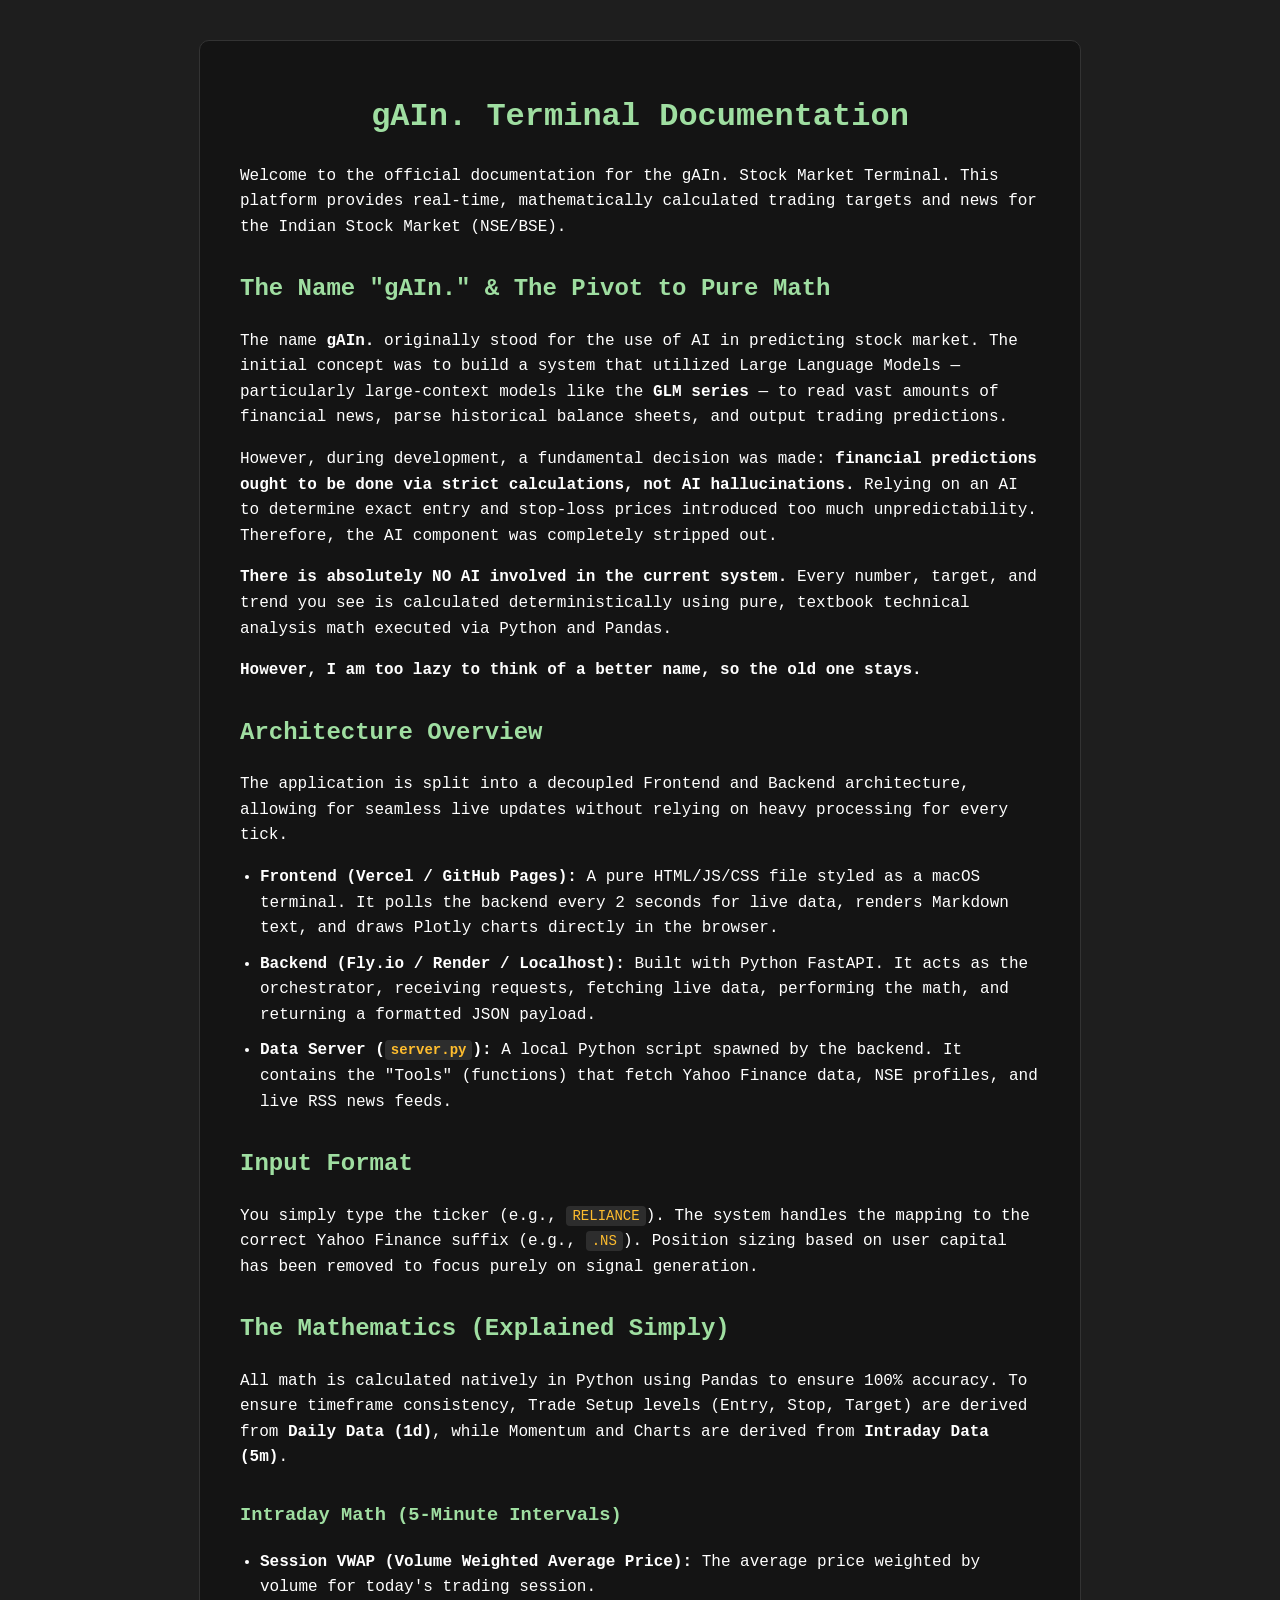
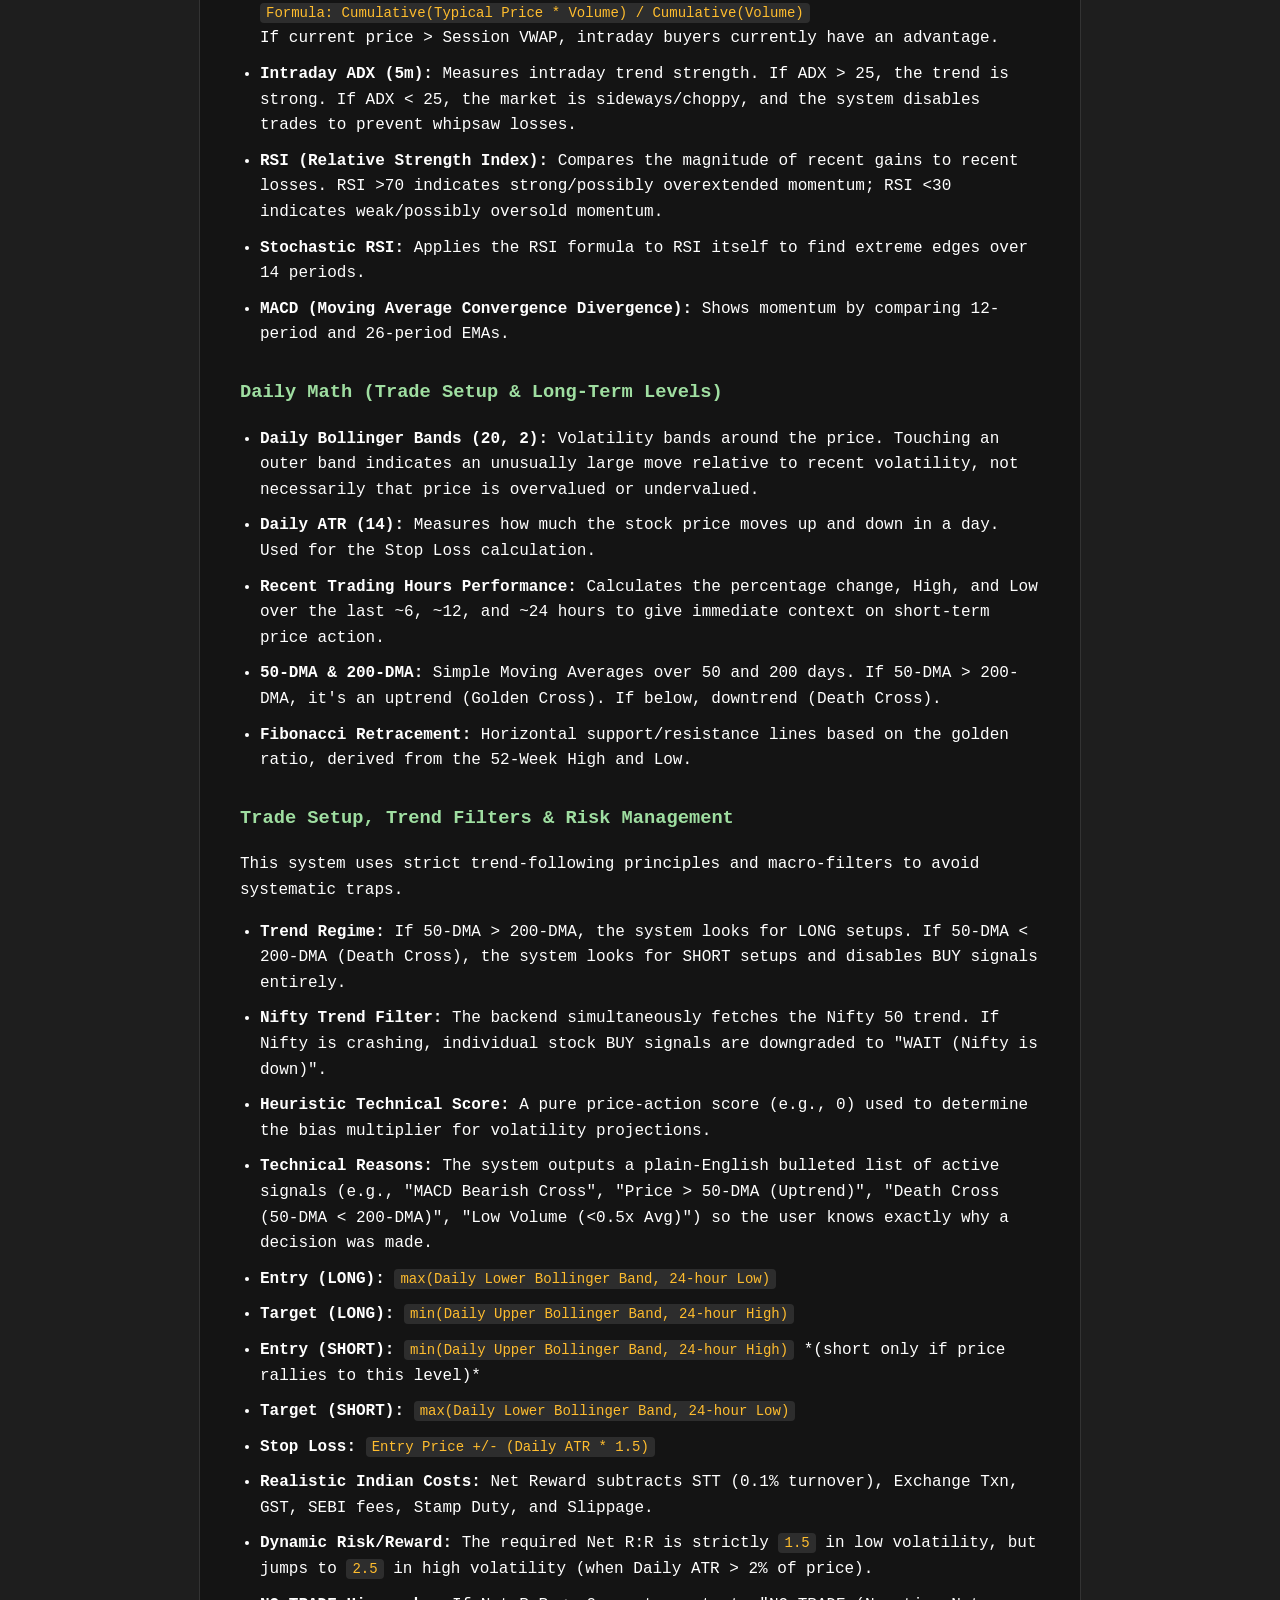
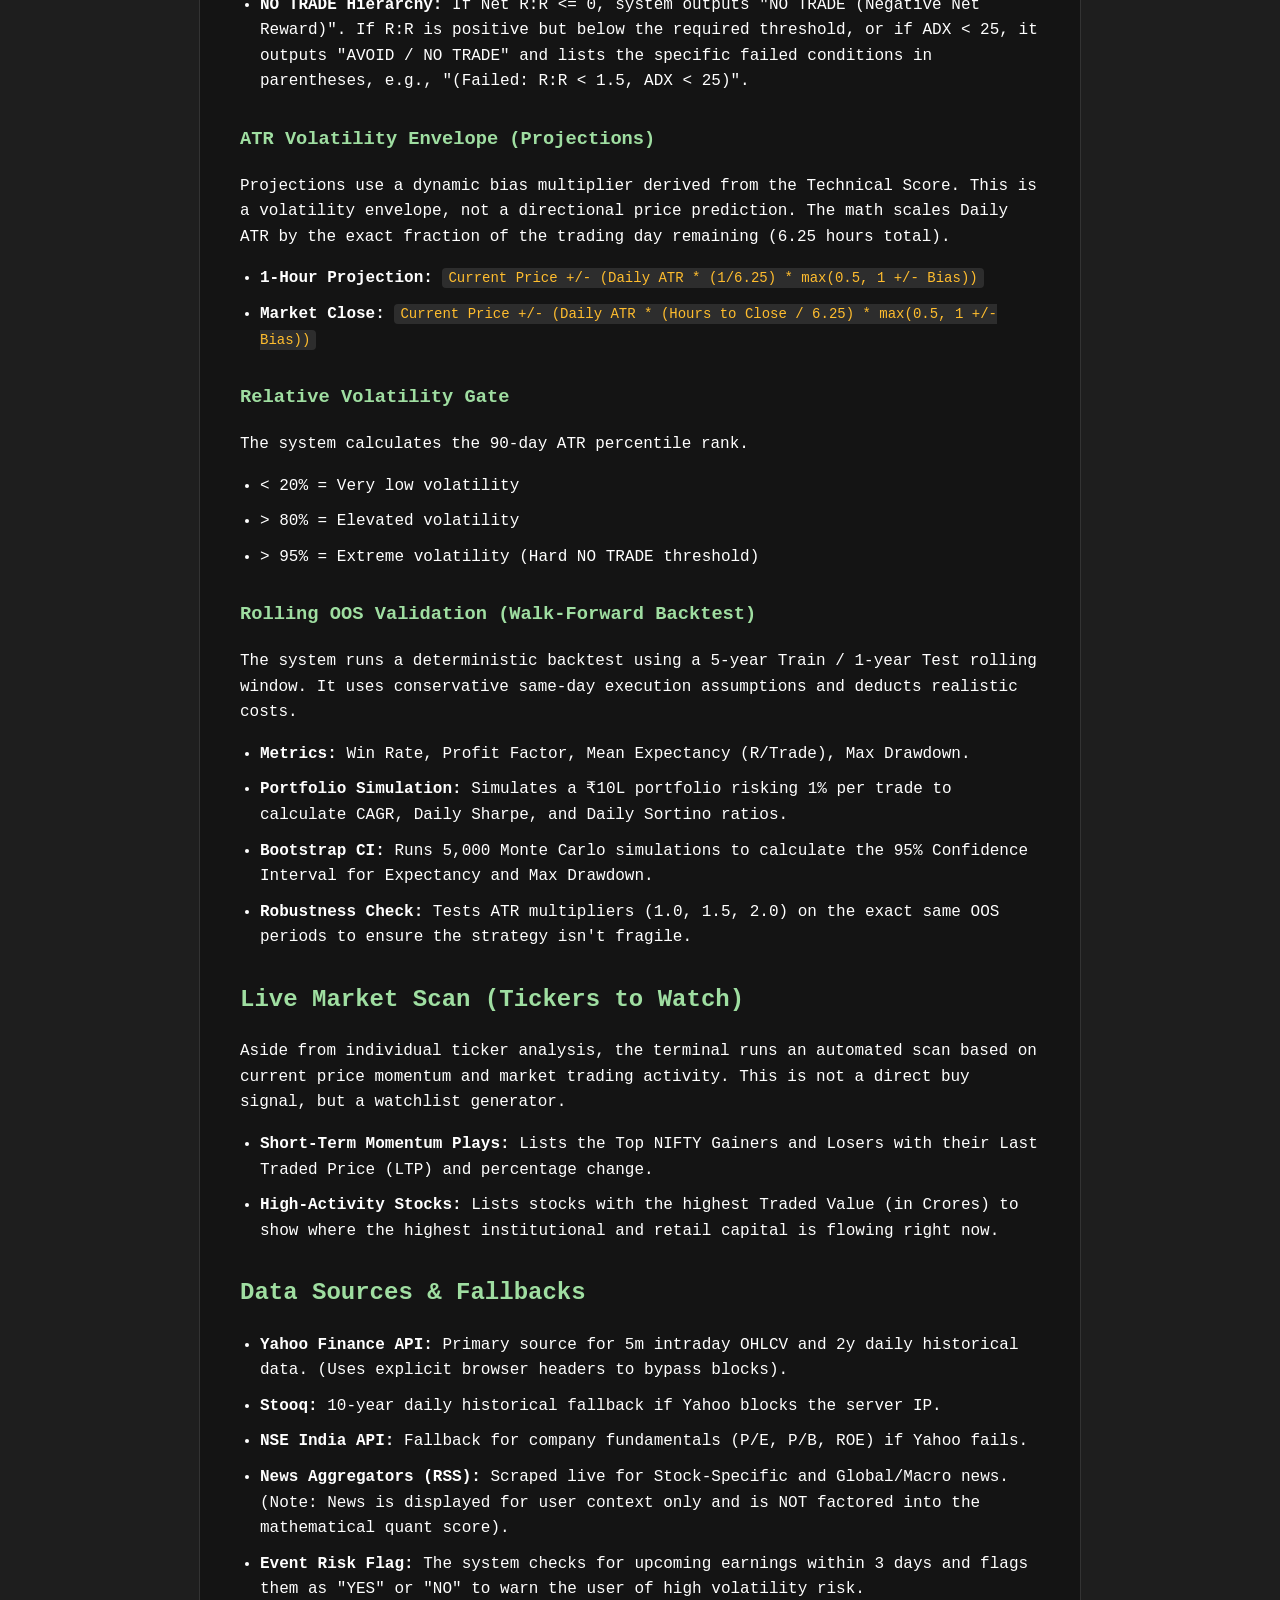
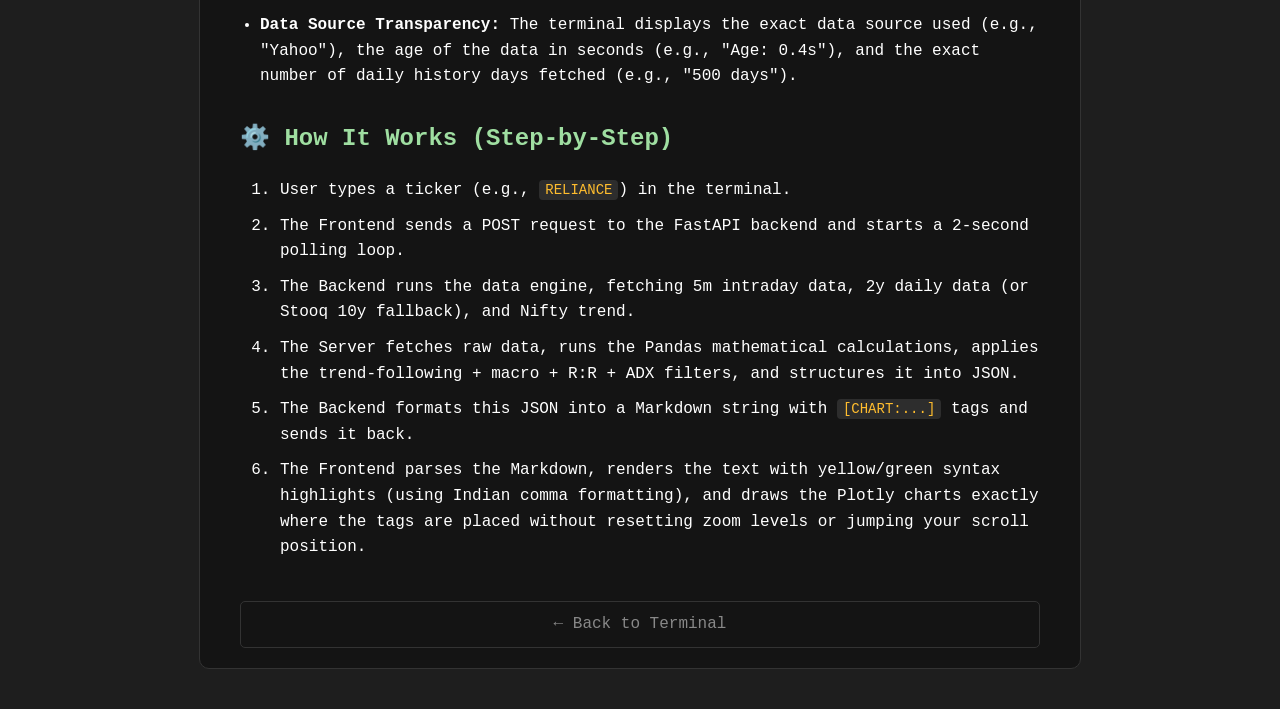
==== commit 0ff9280f: "updated README and documentation" ====
--- a/documentation.html
+++ b/documentation.html
@@ -4,66 +4,8 @@
     <meta charset="UTF-8">
     <meta name="viewport" content="width=device-width, initial-scale=1.0">
     <title>gAIn. - Documentation</title>
-    <style>
-        body {
-            margin: 0;
-            padding: 0;
-            background-color: #1e1e1e;
-            font-family: 'SF Mono', 'Menlo', 'Monaco', 'Courier New', monospace;
-            color: #ffffff;
-            line-height: 1.6;
-        }
-        .container {
-            max-width: 800px;
-            margin: 40px auto;
-            padding: 20px 40px;
-            background-color: rgba(20, 20, 20, 0.95);
-            border-radius: 10px;
-            border: 1px solid #333;
-        }
-        h1, h2, h3, h4 {
-            color: rgb(159, 222, 161);
-            margin-top: 30px;
-        }
-        h1 { text-align: center; font-size: 32px; }
-        p { font-size: 16px; margin-bottom: 15px; }
-        code {
-            background-color: #2d2d2d;
-            padding: 2px 6px;
-            border-radius: 4px;
-            color: #ffbd2e;
-            font-size: 14px;
-        }
-        pre {
-            background-color: #1a1a1a;
-            padding: 15px;
-            border-radius: 5px;
-            border: 1px solid #333;
-            overflow-x: auto;
-        }
-        pre code {
-            background: none;
-            color: #aaa;
-            padding: 0;
-        }
-        ul { padding-left: 20px; }
-        li { margin-bottom: 10px; }
-        .back-link {
-            display: block;
-            text-align: center;
-            margin-top: 40px;
-            color: #888;
-            text-decoration: none;
-            border: 1px solid #333;
-            padding: 10px;
-            border-radius: 5px;
-            transition: 0.2s;
-        }
-        .back-link:hover {
-            color: rgb(59, 219, 107);
-            border-color: rgb(59, 219, 107);
-        }
-    </style>
+<link rel="icon" type="image/x-icon" href="images/favicon.ico">
+    <link rel="stylesheet" href="documentation.css">
 </head>
 <body>
     <div class="container">
@@ -102,7 +44,8 @@
         <h3>Daily Math (Trade Setup & Long-Term Levels)</h3>
         <ul>
             <li><strong>Daily Bollinger Bands (20, 2):</strong> Volatility bands around the price. Touching an outer band indicates an unusually large move relative to recent volatility, not necessarily that price is overvalued or undervalued.</li>
-            <li><strong>Daily ATR (14):</strong> Measures how much the stock price moves up and down in a day. Used for the Stop Loss calculation.</li>
+<li><strong>Daily ATR (14):</strong> Measures how much the stock price moves up and down in a day. Used for the Stop Loss calculation.</li>
+<li><strong>Recent Trading Hours Performance:</strong> Calculates the percentage change, High, and Low over the last ~6, ~12, and ~24 hours to give immediate context on short-term price action.</li>
             <li><strong>50-DMA & 200-DMA:</strong> Simple Moving Averages over 50 and 200 days. If 50-DMA > 200-DMA, it's an uptrend (Golden Cross). If below, downtrend (Death Cross).</li>
             <li><strong>Fibonacci Retracement:</strong> Horizontal support/resistance lines based on the golden ratio, derived from the 52-Week High and Low.</li>
         </ul>
@@ -111,7 +54,9 @@
         <p>This system uses strict trend-following principles and macro-filters to avoid systematic traps.</p>
         <ul>
             <li><strong>Trend Regime:</strong> If 50-DMA > 200-DMA, the system looks for LONG setups. If 50-DMA < 200-DMA (Death Cross), the system looks for SHORT setups and disables BUY signals entirely.</li>
-            <li><strong>Nifty Trend Filter:</strong> The backend simultaneously fetches the Nifty 50 trend. If Nifty is crashing, individual stock BUY signals are downgraded to "WAIT (Nifty is down)".</li>
+<li><strong>Nifty Trend Filter:</strong> The backend simultaneously fetches the Nifty 50 trend. If Nifty is crashing, individual stock BUY signals are downgraded to "WAIT (Nifty is down)".</li>
+<li><strong>Heuristic Technical Score:</strong> A pure price-action score (e.g., 0) used to determine the bias multiplier for volatility projections.</li>
+<li><strong>Technical Reasons:</strong> The system outputs a plain-English bulleted list of active signals (e.g., "MACD Bearish Cross", "Price > 50-DMA (Uptrend)", "Death Cross (50-DMA < 200-DMA)", "Low Volume (<0.5x Avg)") so the user knows exactly why a decision was made.</li>
             <li><strong>Entry (LONG):</strong> <code>max(Daily Lower Bollinger Band, 24-hour Low)</code></li>
             <li><strong>Target (LONG):</strong> <code>min(Daily Upper Bollinger Band, 24-hour High)</code></li>
             <li><strong>Entry (SHORT):</strong> <code>min(Daily Upper Bollinger Band, 24-hour High)</code> *(short only if price rallies to this level)*</li>
@@ -119,7 +64,7 @@
             <li><strong>Stop Loss:</strong> <code>Entry Price +/- (Daily ATR * 1.5)</code></li>
             <li><strong>Realistic Indian Costs:</strong> Net Reward subtracts STT (0.1% turnover), Exchange Txn, GST, SEBI fees, Stamp Duty, and Slippage.</li>
             <li><strong>Dynamic Risk/Reward:</strong> The required Net R:R is strictly <code>1.5</code> in low volatility, but jumps to <code>2.5</code> in high volatility (when Daily ATR > 2% of price).</li>
-            <li><strong>NO TRADE Hierarchy:</strong> If Net R:R <= 0, system outputs "NO TRADE (Negative Net Reward)". If R:R is positive but below requirement, it outputs "AVOID / NO TRADE". If ADX < 25, it outputs "WAIT".</li>
+<li><strong>NO TRADE Hierarchy:</strong> If Net R:R <= 0, system outputs "NO TRADE (Negative Net Reward)". If R:R is positive but below the required threshold, or if ADX < 25, it outputs "AVOID / NO TRADE" and lists the specific failed conditions in parentheses, e.g., "(Failed: R:R < 1.5, ADX < 25)".</li>
         </ul>
 
         <h3>ATR Volatility Envelope (Projections)</h3>
@@ -147,13 +92,22 @@
             <li><strong>Robustness Check:</strong> Tests ATR multipliers (1.0, 1.5, 2.0) on the exact same OOS periods to ensure the strategy isn't fragile.</li>
         </ul>
 
-        <h2>Data Sources & Fallbacks</h2>
+    <h2>Live Market Scan (Tickers to Watch)</h2>
+    <p>Aside from individual ticker analysis, the terminal runs an automated scan based on current price momentum and market trading activity. This is not a direct buy signal, but a watchlist generator.</p>
+    <ul>
+        <li><strong>Short-Term Momentum Plays:</strong> Lists the Top NIFTY Gainers and Losers with their Last Traded Price (LTP) and percentage change.</li>
+        <li><strong>High-Activity Stocks:</strong> Lists stocks with the highest Traded Value (in Crores) to show where the highest institutional and retail capital is flowing right now.</li>
+    </ul>
+
+    <h2>Data Sources & Fallbacks</h2>
         <ul>
             <li><strong>Yahoo Finance API:</strong> Primary source for 5m intraday OHLCV and 2y daily historical data. (Uses explicit browser headers to bypass blocks).</li>
             <li><strong>Stooq:</strong> 10-year daily historical fallback if Yahoo blocks the server IP.</li>
             <li><strong>NSE India API:</strong> Fallback for company fundamentals (P/E, P/B, ROE) if Yahoo fails.</li>
-            <li><strong>News Aggregators (RSS):</strong> Scraped live for Stock-Specific and Global/Macro news. (Note: News is displayed for user context only and is NOT factored into the mathematical quant score).</li>
-        </ul>
+        <li><strong>News Aggregators (RSS):</strong> Scraped live for Stock-Specific and Global/Macro news. (Note: News is displayed for user context only and is NOT factored into the mathematical quant score).</li>
+        <li><strong>Event Risk Flag:</strong> The system checks for upcoming earnings within 3 days and flags them as "YES" or "NO" to warn the user of high volatility risk.</li>
+        <li><strong>Data Source Transparency:</strong> The terminal displays the exact data source used (e.g., "Yahoo"), the age of the data in seconds (e.g., "Age: 0.4s"), and the exact number of daily history days fetched (e.g., "500 days").</li>
+    </ul>
 
         <h2>⚙️ How It Works (Step-by-Step)</h2>
         <ol>
--- a/documentation.css
+++ b/documentation.css
@@ -0,0 +1,59 @@
+body {
+    margin: 0;
+    padding: 0;
+    background-color: #1e1e1e;
+    font-family: 'SF Mono', 'Menlo', 'Monaco', 'Courier New', monospace;
+    color: #ffffff;
+    line-height: 1.6;
+}
+.container {
+    max-width: 800px;
+    margin: 40px auto;
+    padding: 20px 40px;
+    background-color: rgba(20, 20, 20, 0.95);
+    border-radius: 10px;
+    border: 1px solid #333;
+}
+h1, h2, h3, h4 {
+    color: rgb(159, 222, 161);
+    margin-top: 30px;
+}
+h1 { text-align: center; font-size: 32px; }
+p { font-size: 16px; margin-bottom: 15px; }
+code {
+    background-color: #2d2d2d;
+    padding: 2px 6px;
+    border-radius: 4px;
+    color: #ffbd2e;
+    font-size: 14px;
+}
+pre {
+    background-color: #1a1a1a;
+    padding: 15px;
+    border-radius: 5px;
+    border: 1px solid #333;
+    overflow-x: auto;
+}
+pre code {
+    background: none;
+    color: #aaa;
+    padding: 0;
+}
+ul { padding-left: 20px; }
+li { margin-bottom: 10px; }
+.back-link {
+    display: block;
+    text-align: center;
+    margin-top: 40px;
+    color: #888;
+    text-decoration: none;
+    border: 1px solid #333;
+    padding: 10px;
+    border-radius: 5px;
+    transition: 0.2s;
+}
+.back-link:hover {
+    color: rgb(59, 219, 107);
+    border-color: rgb(59, 219, 107);
+}
+
